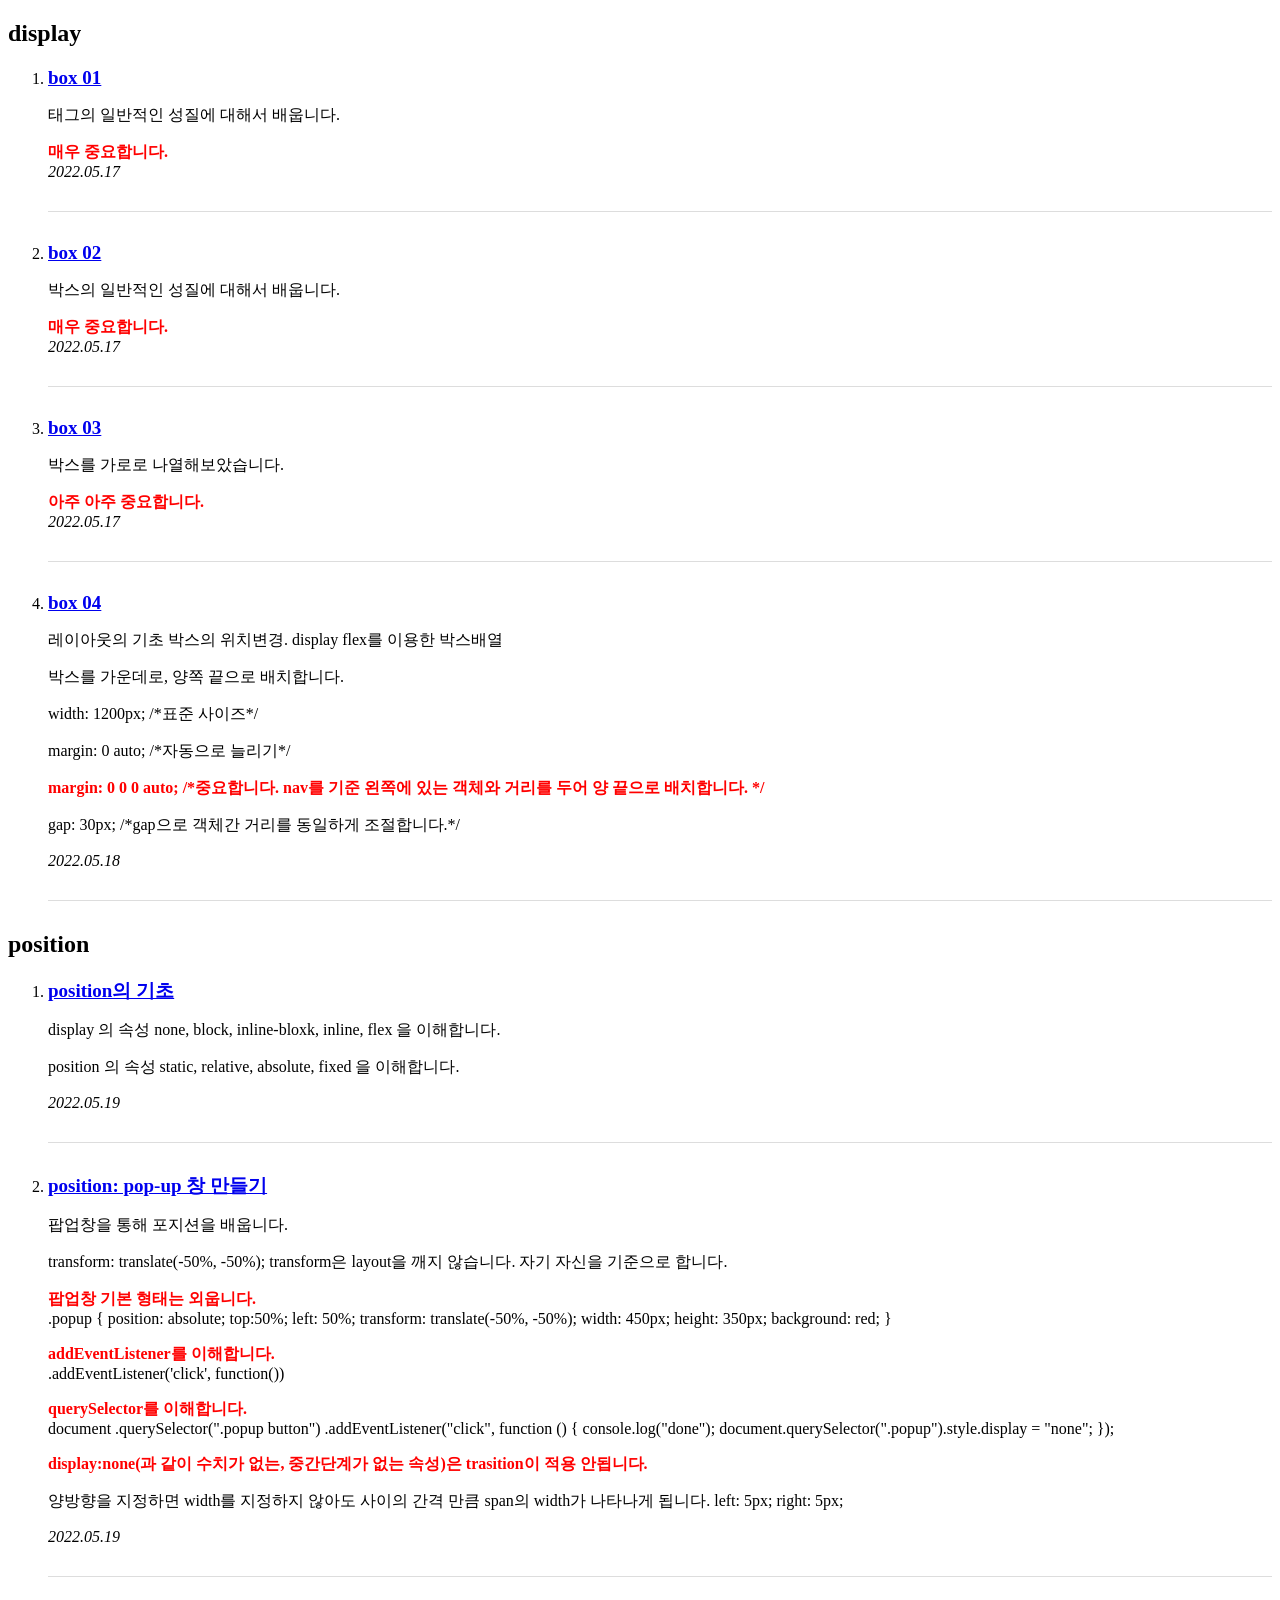
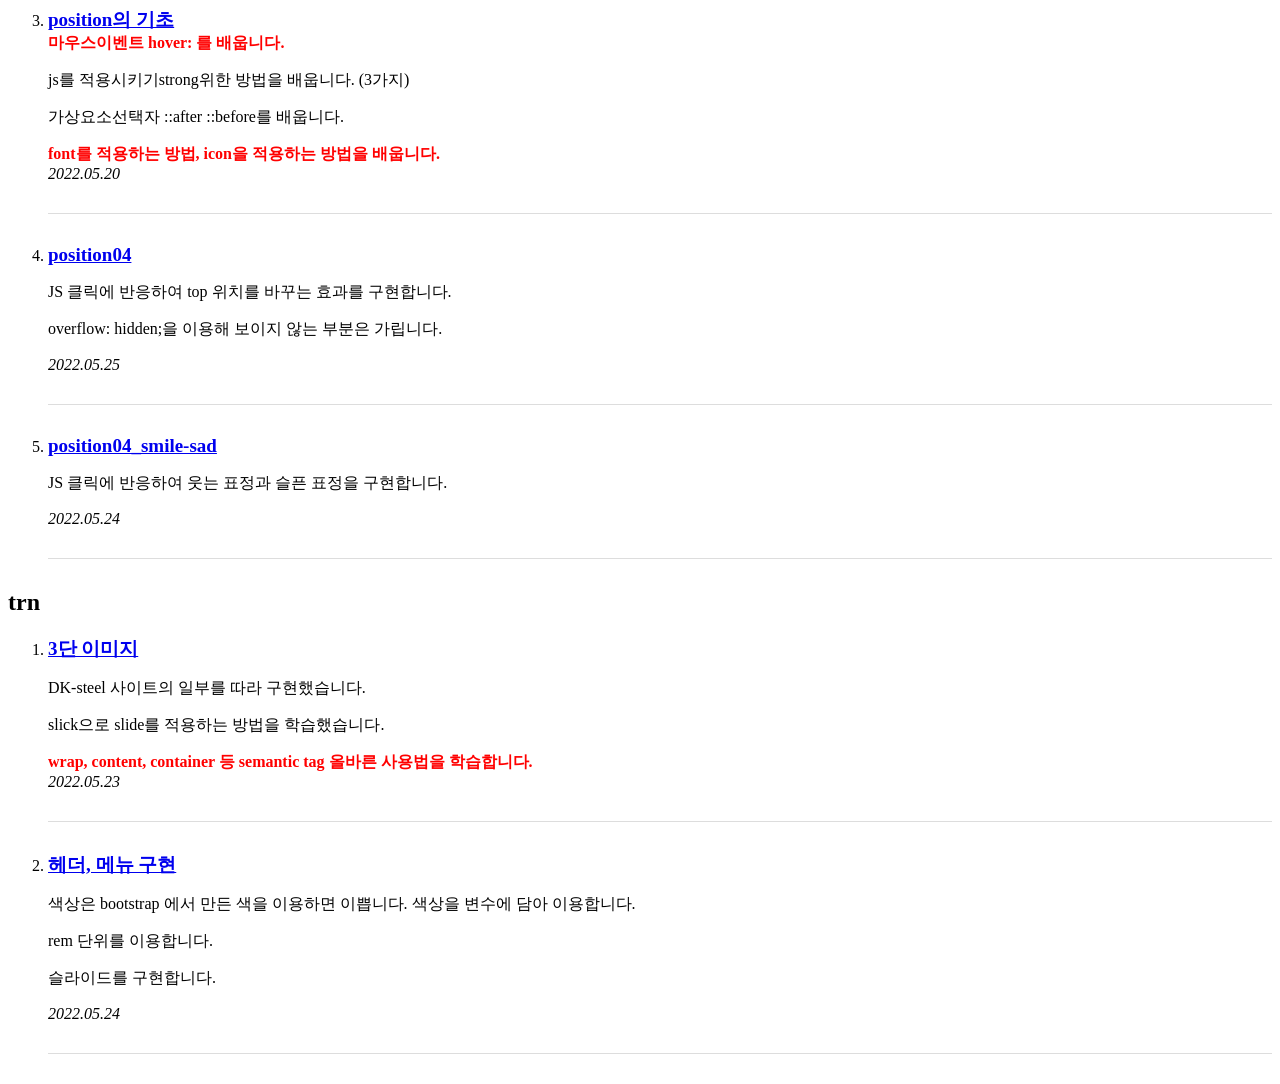
==== document/index.html @ 28224e8b "Add files via upload" ====
<!DOCTYPE html>
<html lang="en">
  <head>
    <meta charset="UTF-8" />
    <meta http-equiv="X-UA-Compatible" content="IE=edge" />
    <meta name="viewport" content="width=device-width, initial-scale=1.0" />
    <title>Document</title>
    <style>
      ol li {
        margin: 0 0 30px 0;
        border-bottom: 1px solid #ddd;
        padding: 0 0 30px 0
      }
      strong {
        display: block;
        color: #f00;
      }
      a {
        font-size: 19px;
        font-weight: 700;
      }
    </style>
  </head>
  <body>
    <h2>display</h2>
    <ol>
      <li>
        <!-- 
                2022.05.17 young
                경로
                ./ 나의 형제 레벨
                ../ 나의 부모 레벨 
            -->
        <a href="./doc/box01.html" target="_blank">box 01</a>
        <p>태그의 일반적인 성질에 대해서 배웁니다.</p>
        <strong>매우 중요합니다.</strong>
        <em>2022.05.17</em>

      </li>
      <li>
        <a href="./doc/box02.html" target="_blank">box 02</a>
        <p>박스의 일반적인 성질에 대해서 배웁니다.</p>
        <strong>매우 중요합니다.</strong>
        <em>2022.05.17</em>
      </li>
      <li>
        <a href="./doc/box03.html" target="_blank">box 03</a>
        <p>박스를 가로로 나열해보았습니다.</p>
        <strong>아주 아주 중요합니다.</strong>
        <em>2022.05.17</em>
      </li>
      <li>
        <!-- 
                2022.05.18 young
                box 레이아웃 header 만들기
            -->
        <a href="./doc/box04.html" target="_blank">box 04</a>
        <p>레이아웃의 기초 박스의 위치변경. display flex를 이용한 박스배열</p>
        <p>박스를 가운데로, 양쪽 끝으로 배치합니다.
          <p>width: 1200px; /*표준 사이즈*/</p>
          <p> margin: 0 auto; /*자동으로 늘리기*/</p>
          <strong>margin: 0 0 0 auto; /*중요합니다. nav를 기준 왼쪽에 있는 객체와 거리를 두어 양 끝으로 배치합니다. */</strong>
          <p>  gap: 30px; /*gap으로 객체간 거리를  동일하게 조절합니다.*/</p>

        </p>
        <em>2022.05.18</em>
      </li>
    </ol>
    <h2>position</h2>
    <ol>
      <li>
        <!-- 
          2022.05.19 young
          position: static, relative, absolute, fixed
        -->
        <a href="./doc/position01.html">position의 기초</a>
        <p>display 의 속성 none, block, inline-bloxk, inline, flex 을 이해합니다.</p>
        <p>position 의 속성 static, relative, absolute, fixed 을 이해합니다.</p>
        <em>2022.05.19</em>
      </li>

      <li>
        <!-- 
          2022.05.19 young
          팝업창을 통해 포지션을 배웁니다.
        -->
        <a href="./doc/position02.html">position: pop-up 창 만들기</a>
        <p>팝업창을 통해 포지션을 배웁니다.</p>
        <p>transform: translate(-50%, -50%); transform은 layout을 깨지 않습니다. 자기 자신을 기준으로 합니다.</p>
      <p><strong>팝업창 기본 형태는 외웁니다.</strong>
        .popup {
            position: absolute;
            top:50%;
            left: 50%;
            transform: translate(-50%, -50%);
            width: 450px;
            height: 350px;
            background: red;
        }</p>
      <strong>addEventListener를 이해합니다.</strong>
        .addEventListener('click', function()) </p>
      <p> <strong>querySelector를 이해합니다.</strong> 
            document
        .querySelector(".popup button")
        .addEventListener("click", function () {
          console.log("done");
          document.querySelector(".popup").style.display = "none";
        }); </p>
        <strong>display:none(과 같이 수치가 없는, 중간단계가 없는 속성)은 trasition이 적용 안됩니다.</strong>
        <p>양방향을 지정하면  width를 지정하지 않아도 사이의 간격 만큼 span의 width가 나타나게 됩니다.
          left: 5px;
          right: 5px;
        </p>
        <em>2022.05.19</em>
      </li>

      <li>
        <!-- 
          2022.05.20 young
          js hover
        -->
        <a href="./doc/position03.html">position의 기초</a>
        <strong>마우스이벤트 hover: 를 배웁니다.</strong>
        <p>js를 적용시키기strong위한 방법을 배웁니다. (3가지)</p>
        <p>가상요소선택자 ::after ::before를 배웁니다.</p>
        <strong>font를 적용하는 방법, icon을 적용하는 방법을 배웁니다.</strong>
        <em>2022.05.20</em>
      </li>
      <li>
        <!--       
                2022.05.25 young
                
              -->
              <a href="./doc/position04.html">position04</a>
              <p> JS 클릭에 반응하여 top 위치를 바꾸는 효과를 구현합니다. </p>
              <p> overflow: hidden;을 이용해 보이지 않는 부분은 가립니다.</p>
              <em>2022.05.25</em>
            </li>
      <li>
        <!--       
                2022.05.25 young
                
              -->
              <a href="./doc/position04_test.html">position04_smile-sad </a>
              <p> JS 클릭에 반응하여 웃는 표정과 슬픈 표정을 구현합니다. </p>
              <em>2022.05.24</em>
            </li>
    </ol>
    <h2>trn</h2>
    <ol>
    <li>
      <!-- 
        2022.05.23 young
        slide를 적용하는 방법까지만 익히고 실제로 적용해보는 시간은 이후에 있을 것입니다.
      -->
      <a href="../trn01/index.html"> 3단 이미지 </a>
      <p> DK-steel 사이트의 일부를 따라 구현했습니다. </p>
      <p> slick으로 slide를 적용하는 방법을 학습했습니다. </p>
      <strong> wrap, content, container 등 semantic tag 올바른 사용법을 학습합니다.</strong>
      <em>2022.05.23</em>
    </li>
    <li>
<!--       
        2022.05.24 young
        
      -->
      <a href="../trn01/index.html"> 헤더, 메뉴 구현 </a>
      <p> 색상은 bootstrap 에서 만든 색을 이용하면 이쁩니다. 색상을 변수에 담아 이용합니다. </p>
      <p> rem 단위를 이용합니다.</p>
      <p> 슬라이드를 구현합니다.</p>
      <em>2022.05.24</em>
    </li>
  </ol>
  </body>
</html>
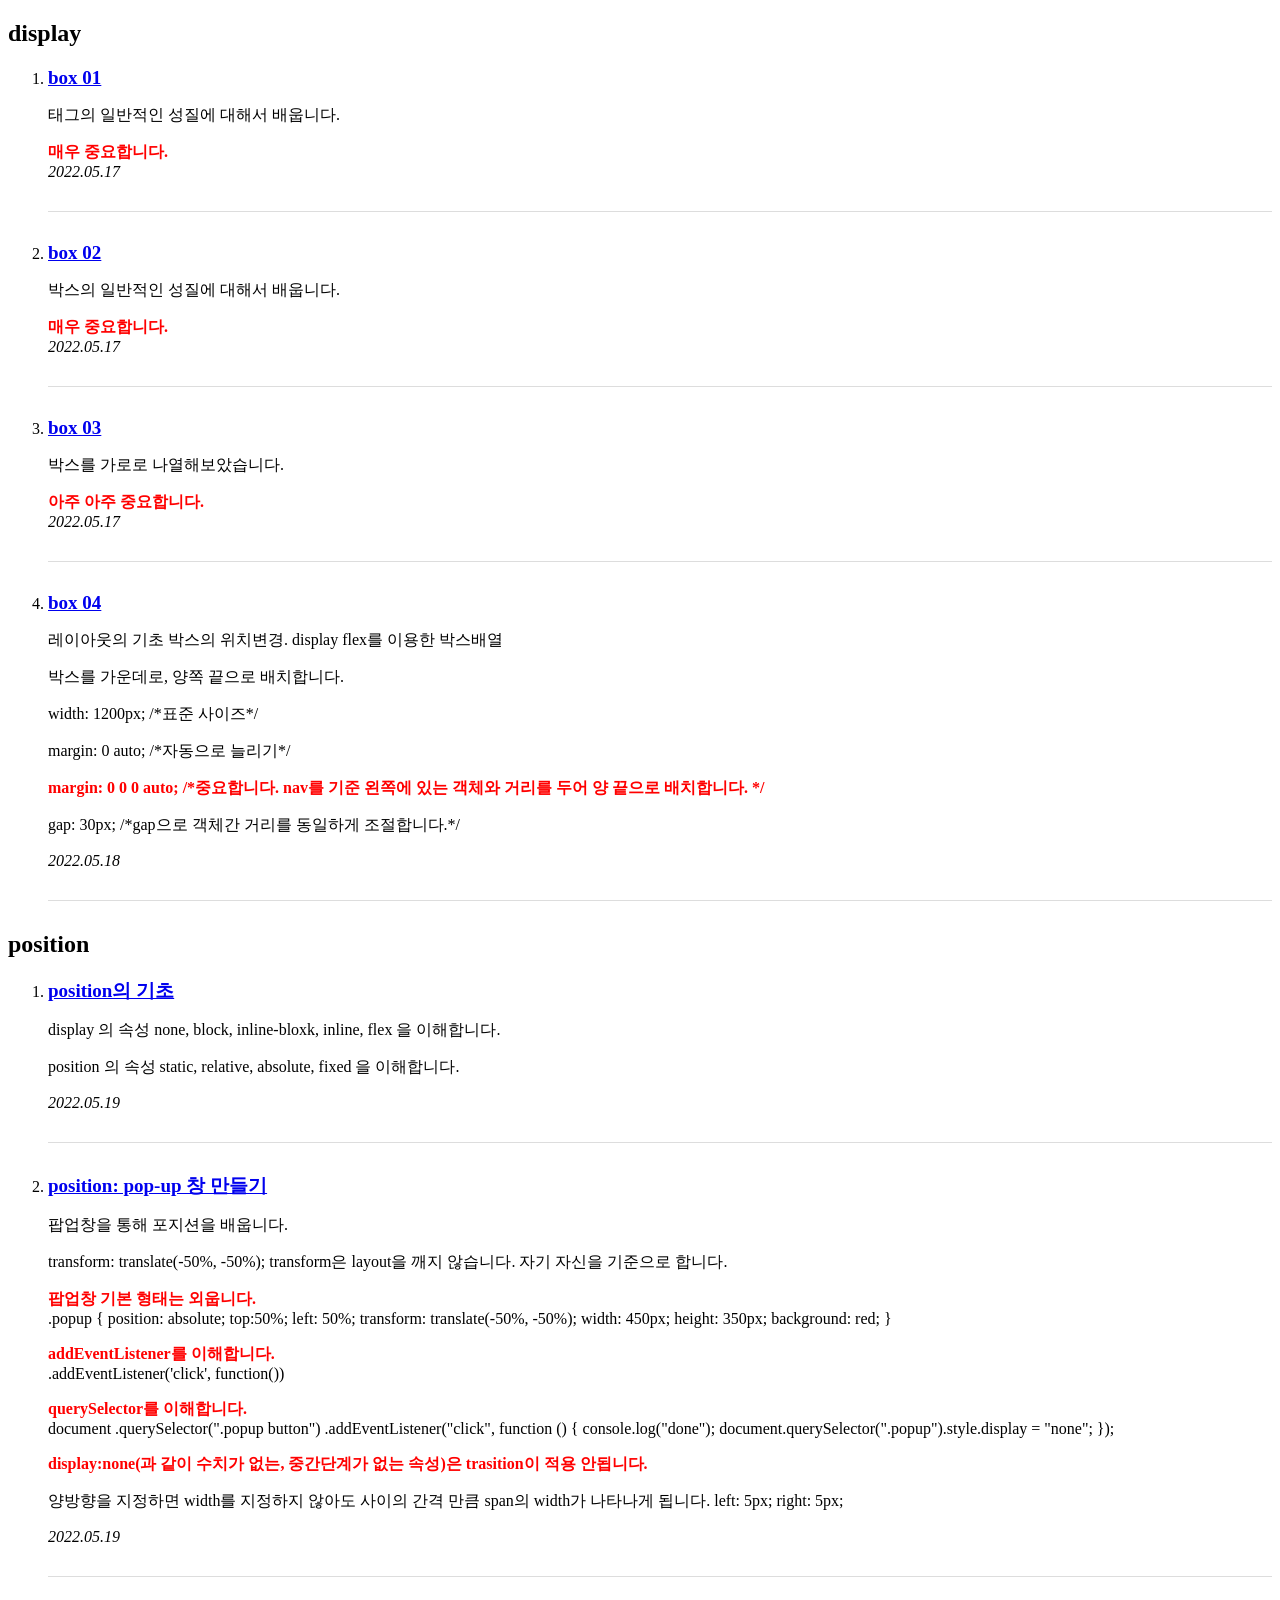
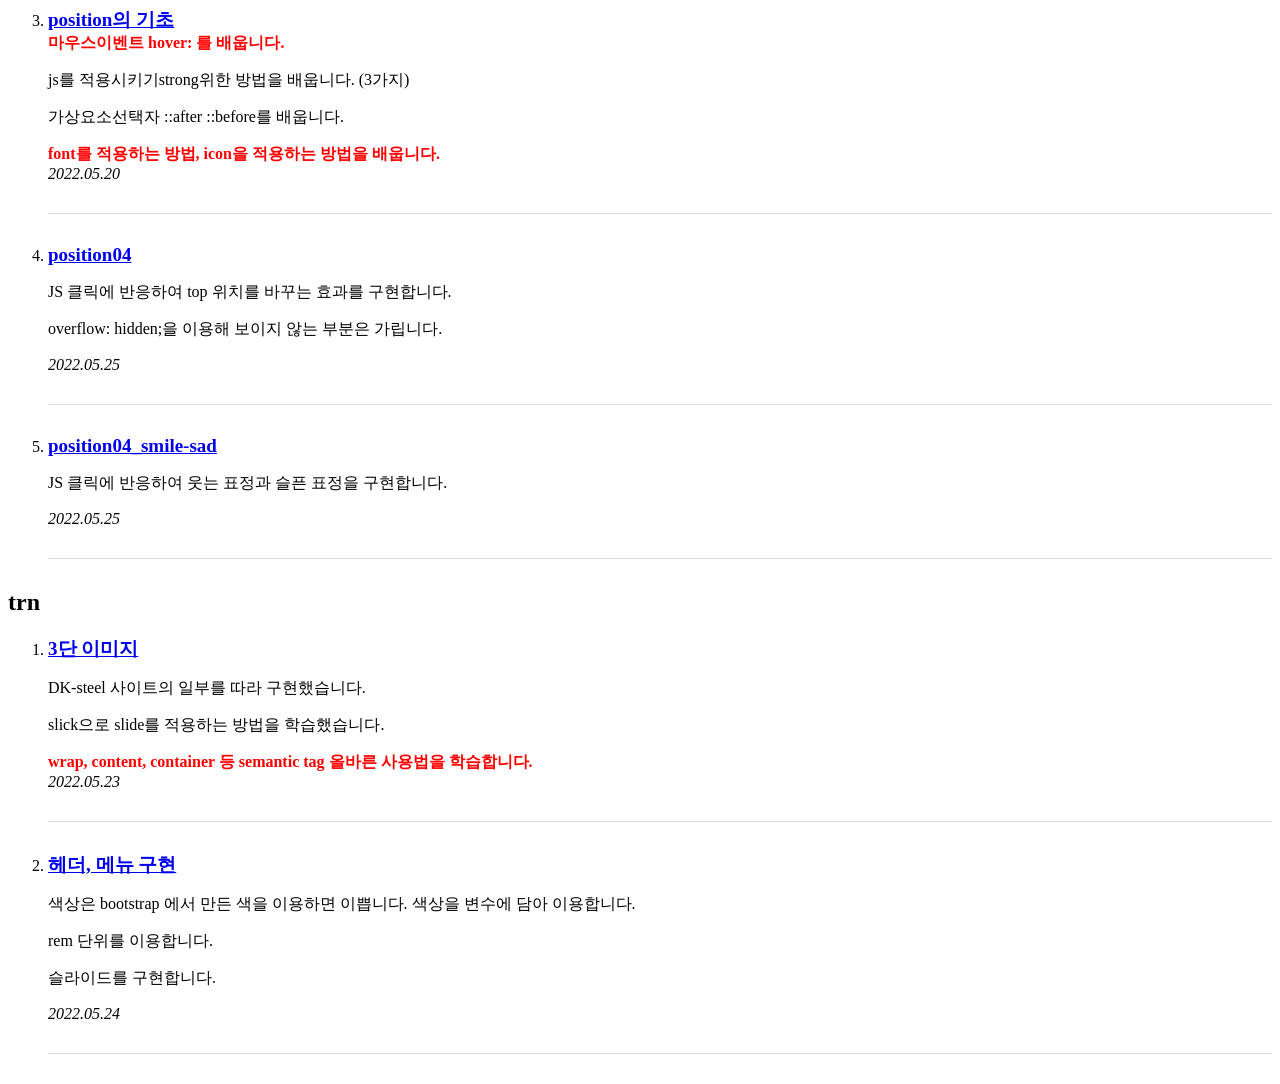
==== commit 016ef889: "Add files via upload" ====
--- a/document/index.html
+++ b/document/index.html
@@ -143,7 +143,7 @@
               -->
               <a href="./doc/position04_test.html">position04_smile-sad </a>
               <p> JS 클릭에 반응하여 웃는 표정과 슬픈 표정을 구현합니다. </p>
-              <em>2022.05.24</em>
+              <em>2022.05.25</em>
             </li>
     </ol>
     <h2>trn</h2>
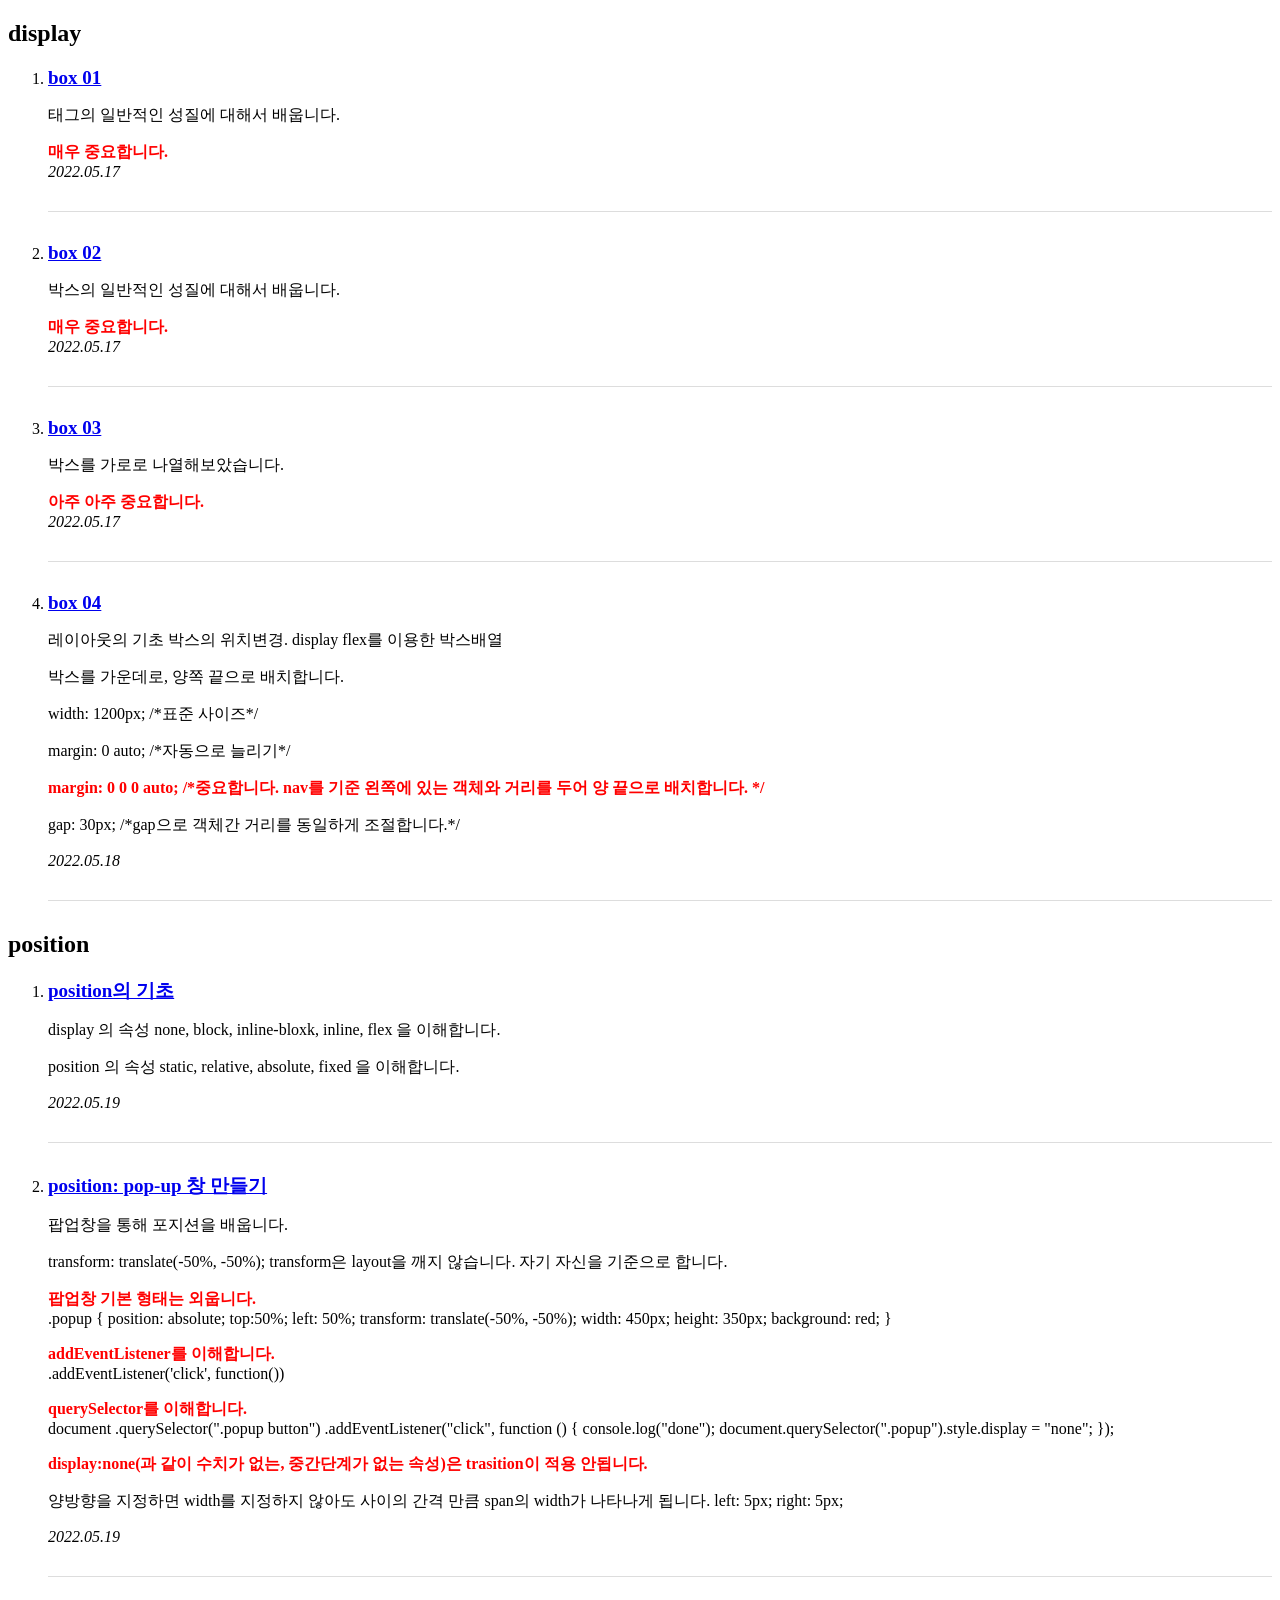
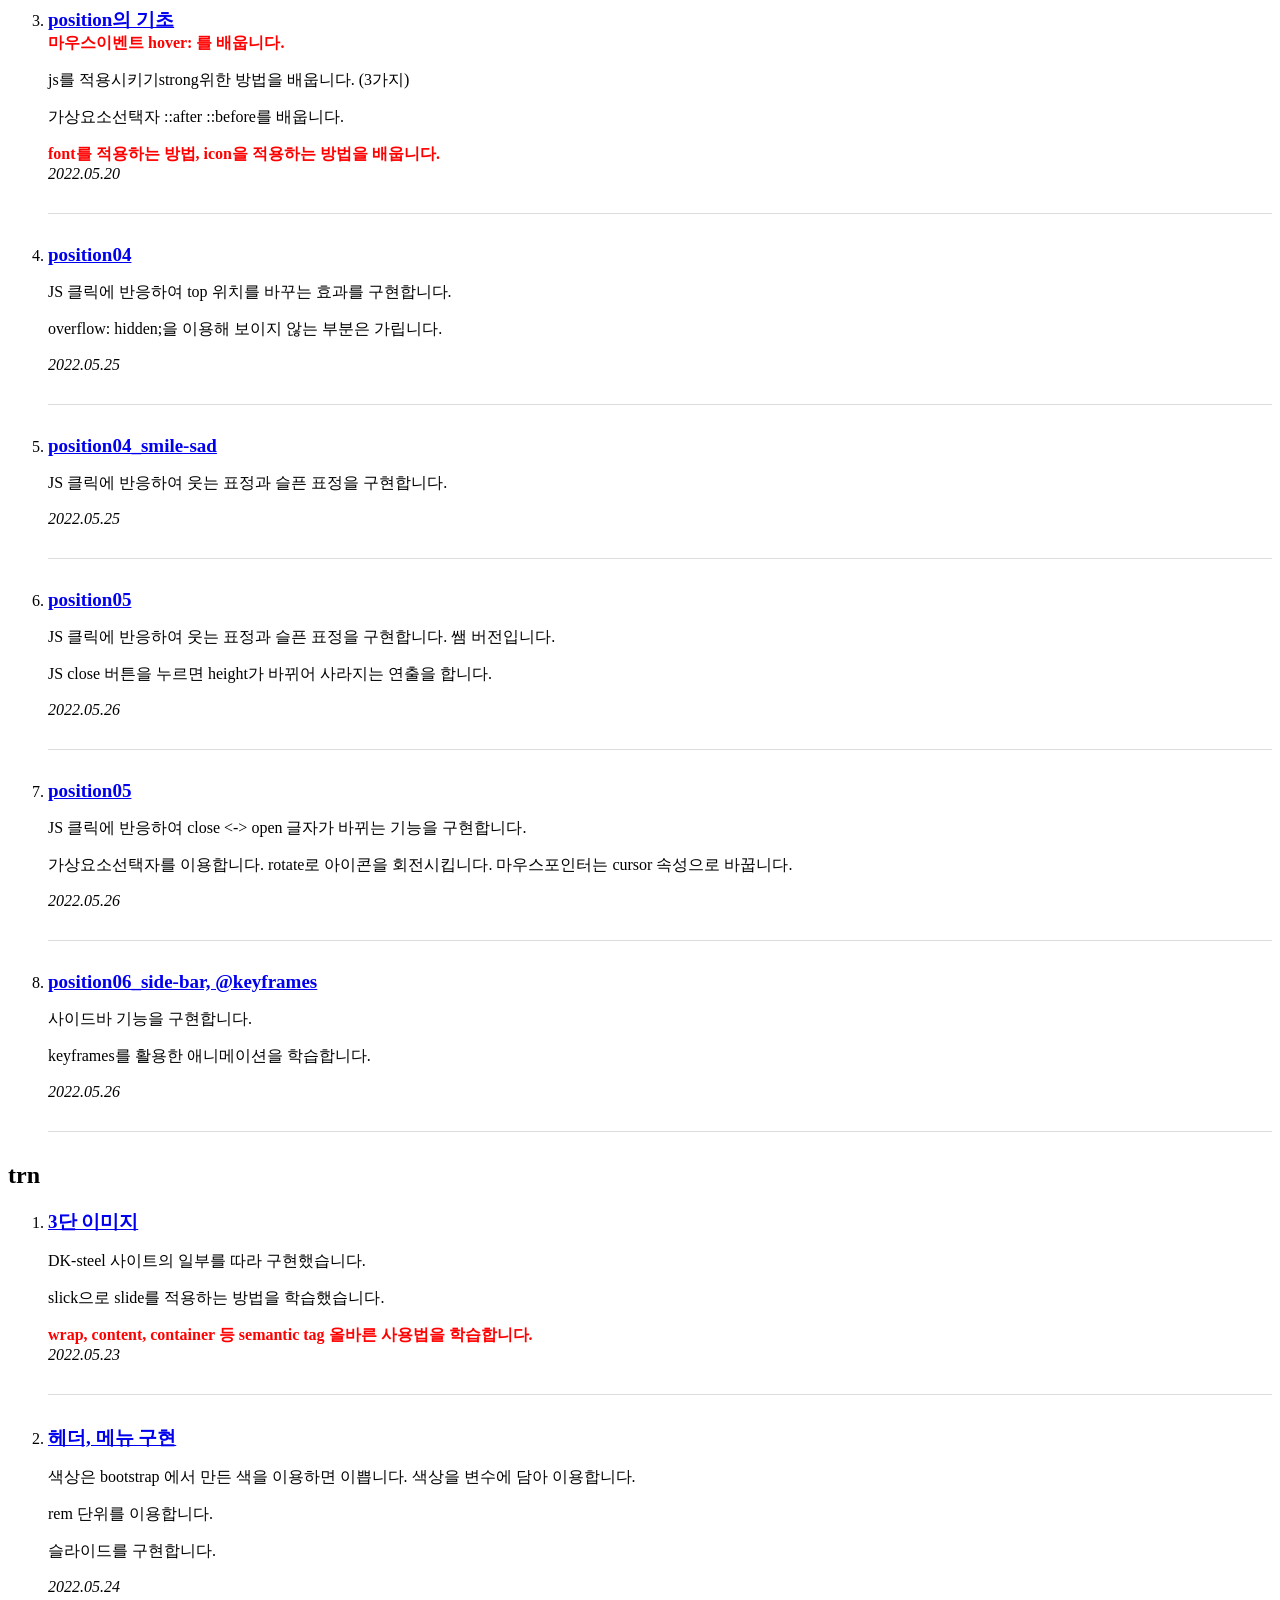
==== commit 4a5c4550: "Add files via upload" ====
--- a/document/index.html
+++ b/document/index.html
@@ -144,7 +144,37 @@
               <a href="./doc/position04_test.html">position04_smile-sad </a>
               <p> JS 클릭에 반응하여 웃는 표정과 슬픈 표정을 구현합니다. </p>
               <em>2022.05.25</em>
-            </li>
+      </li>
+      <li>
+        <!--       
+                2022.05.26 young
+                close 기능 구현
+              -->
+              <a href="./doc/position05.html">position05</a>
+              <p> JS 클릭에 반응하여 웃는 표정과 슬픈 표정을 구현합니다. 쌤 버전입니다.</p>
+              <p> JS close 버튼을 누르면 height가 바뀌어 사라지는 연출을 합니다.</p>
+              <em>2022.05.26</em>
+      </li>
+      <li>
+        <!--       
+                2022.05.26 young
+                close <-> open 글자가 바뀌는 기능 구현
+              -->
+              <a href="./doc/position06.html">position05</a>
+              <p> JS 클릭에 반응하여  close <-> open 글자가 바뀌는 기능을 구현합니다. </p>
+              <p>가상요소선택자를 이용합니다. rotate로 아이콘을 회전시킵니다. 마우스포인터는 cursor 속성으로 바꿉니다.</p>
+              <em>2022.05.26</em>
+      </li>
+      <li>
+        <!--       
+                2022.05.26 young
+                위의 close 기능 구현 사이드바 버전과 keyframes
+              -->
+              <a href="./doc/position06_side-bar.html">position06_side-bar, @keyframes </a>
+              <p> 사이드바 기능을 구현합니다. </p>
+              <p> keyframes를 활용한 애니메이션을 학습합니다.</p>
+              <em>2022.05.26</em>
+      </li>
     </ol>
     <h2>trn</h2>
     <ol>
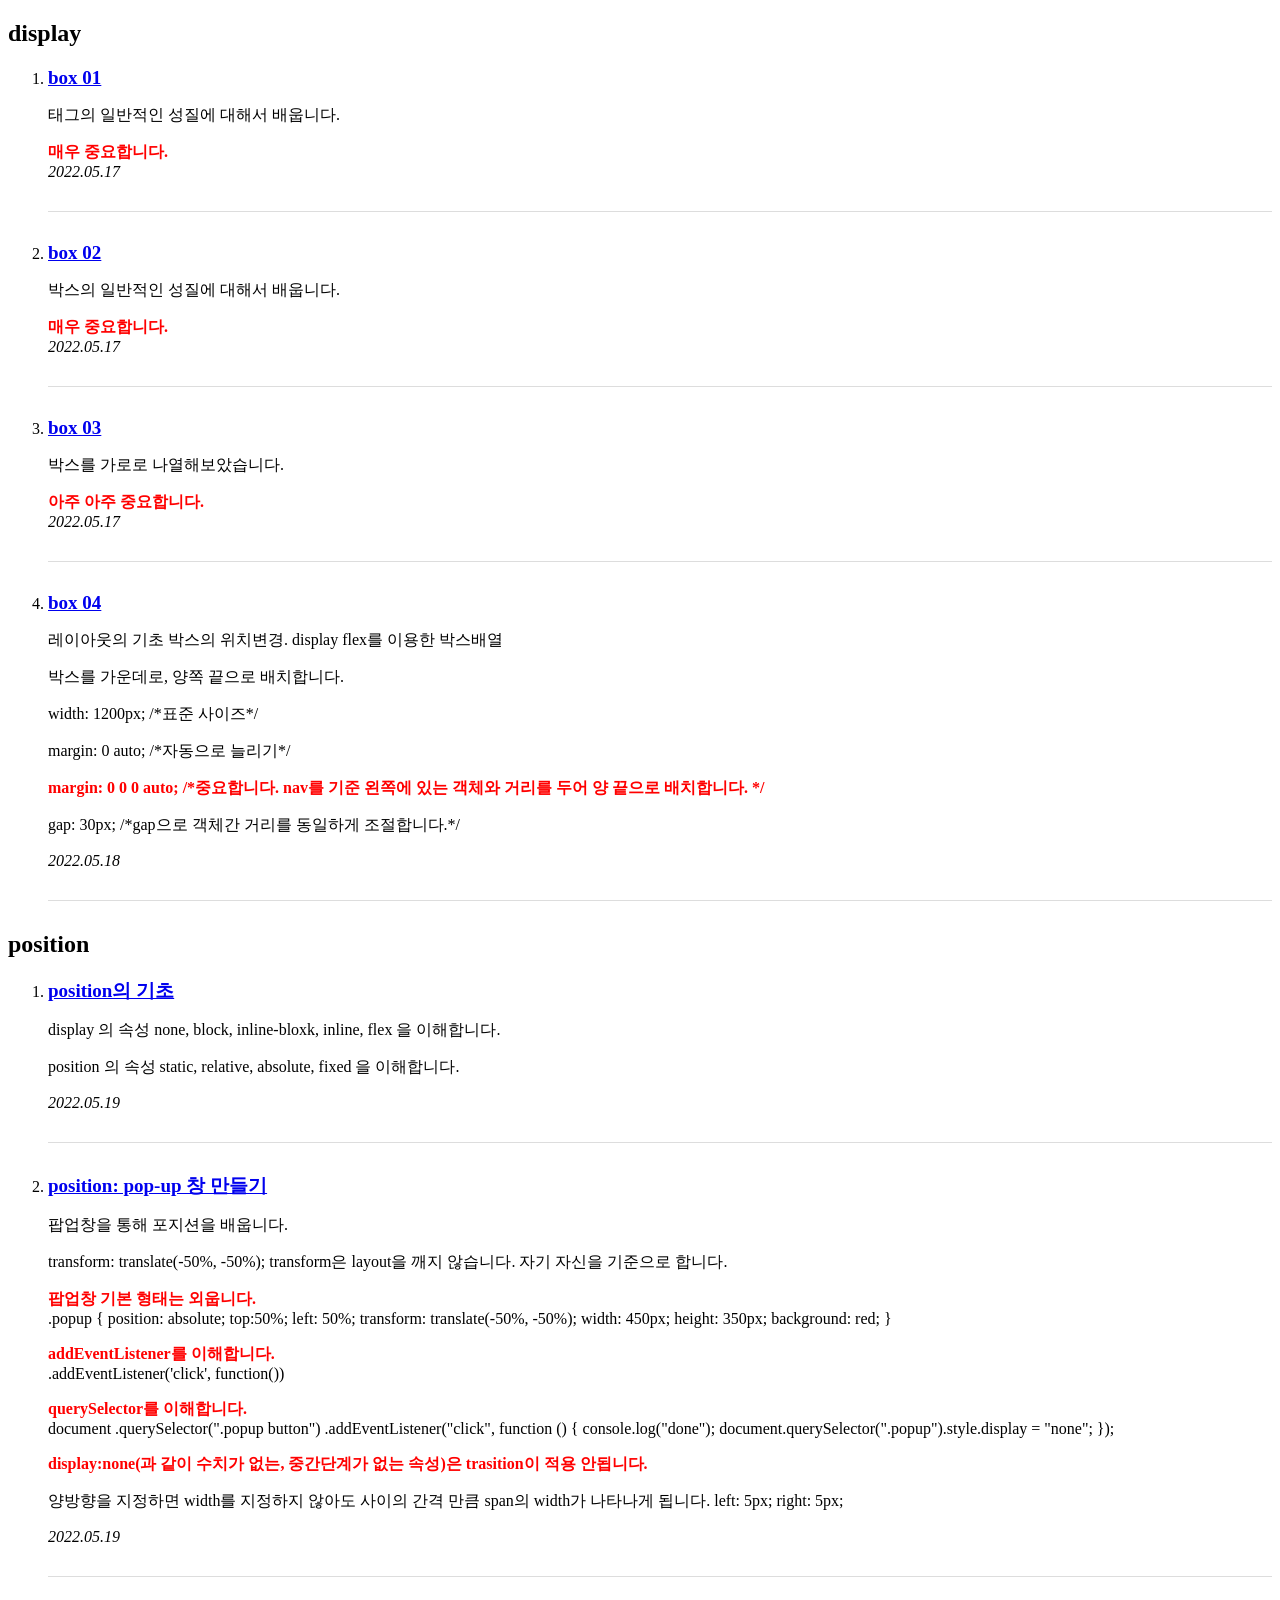
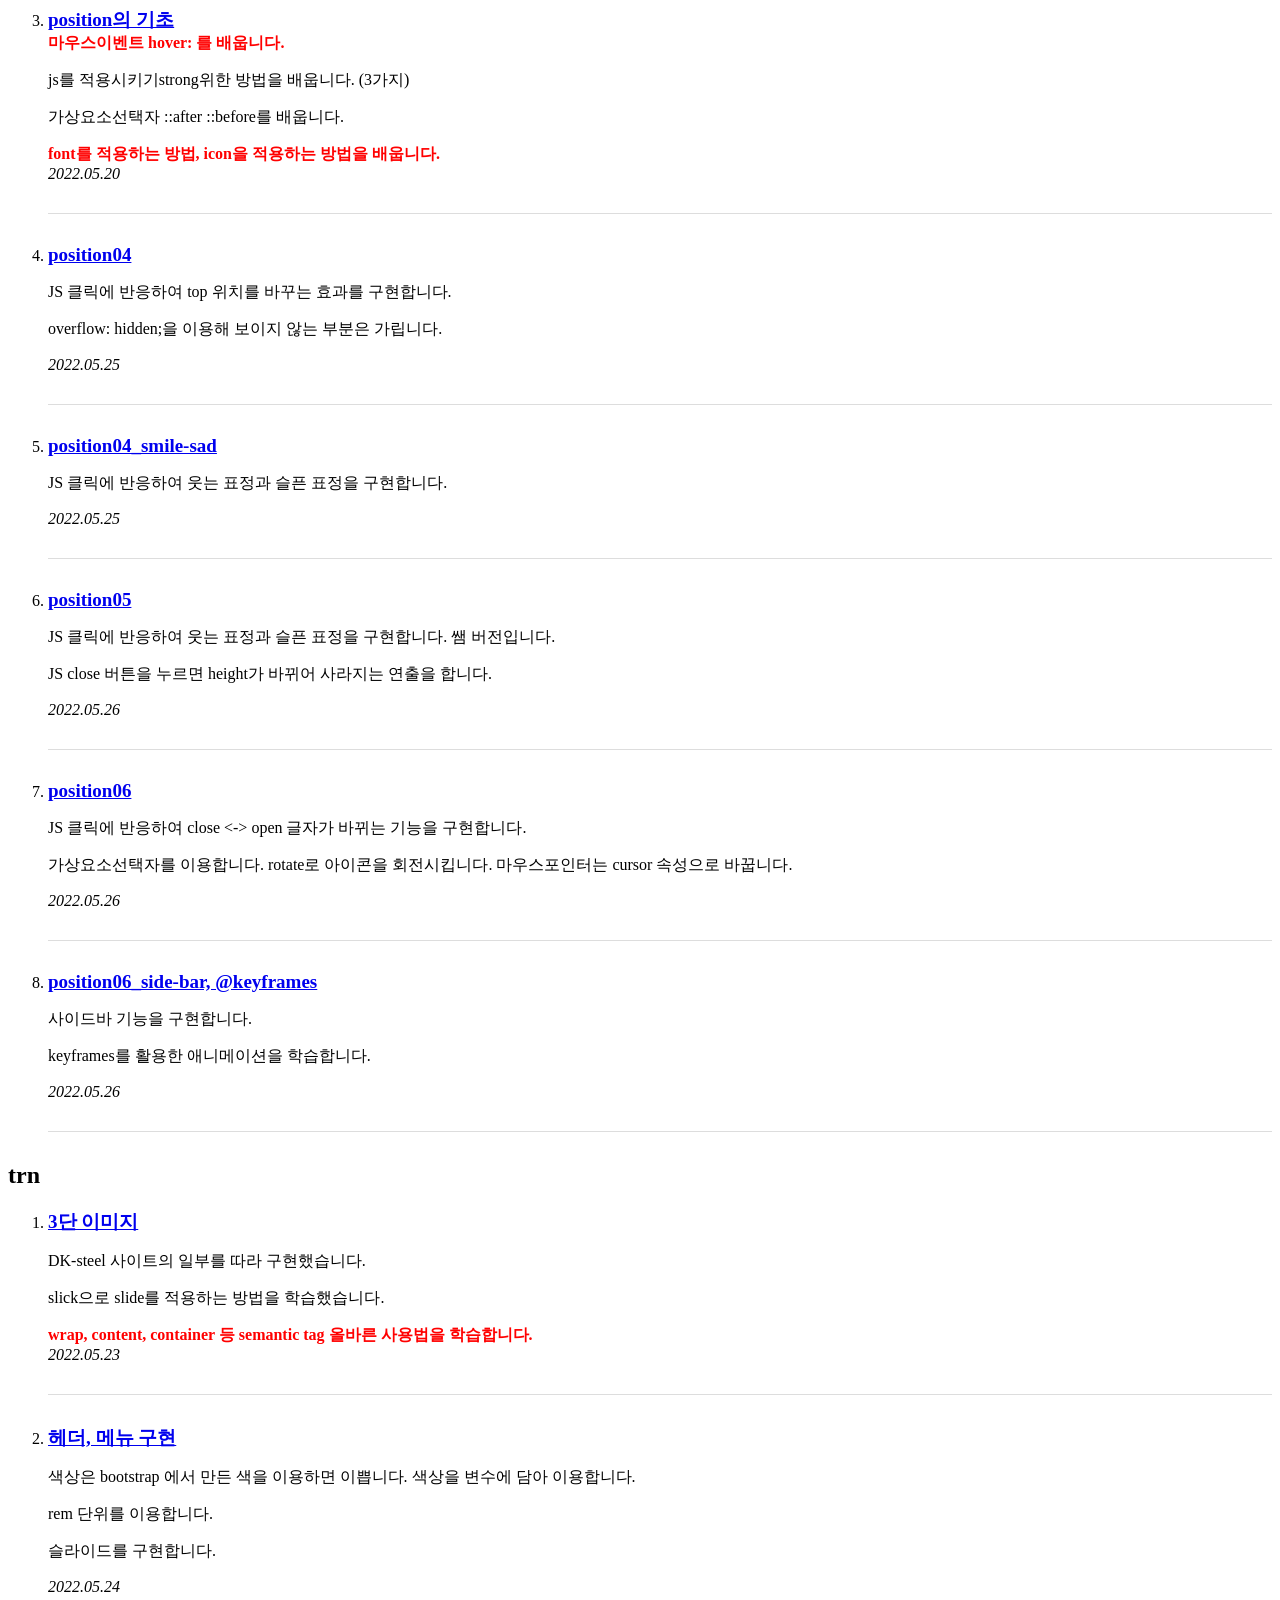
==== commit 3e73709e: "Add files via upload" ====
--- a/document/index.html
+++ b/document/index.html
@@ -160,7 +160,7 @@
                 2022.05.26 young
                 close <-> open 글자가 바뀌는 기능 구현
               -->
-              <a href="./doc/position06.html">position05</a>
+              <a href="./doc/position06.html">position06</a>
               <p> JS 클릭에 반응하여  close <-> open 글자가 바뀌는 기능을 구현합니다. </p>
               <p>가상요소선택자를 이용합니다. rotate로 아이콘을 회전시킵니다. 마우스포인터는 cursor 속성으로 바꿉니다.</p>
               <em>2022.05.26</em>
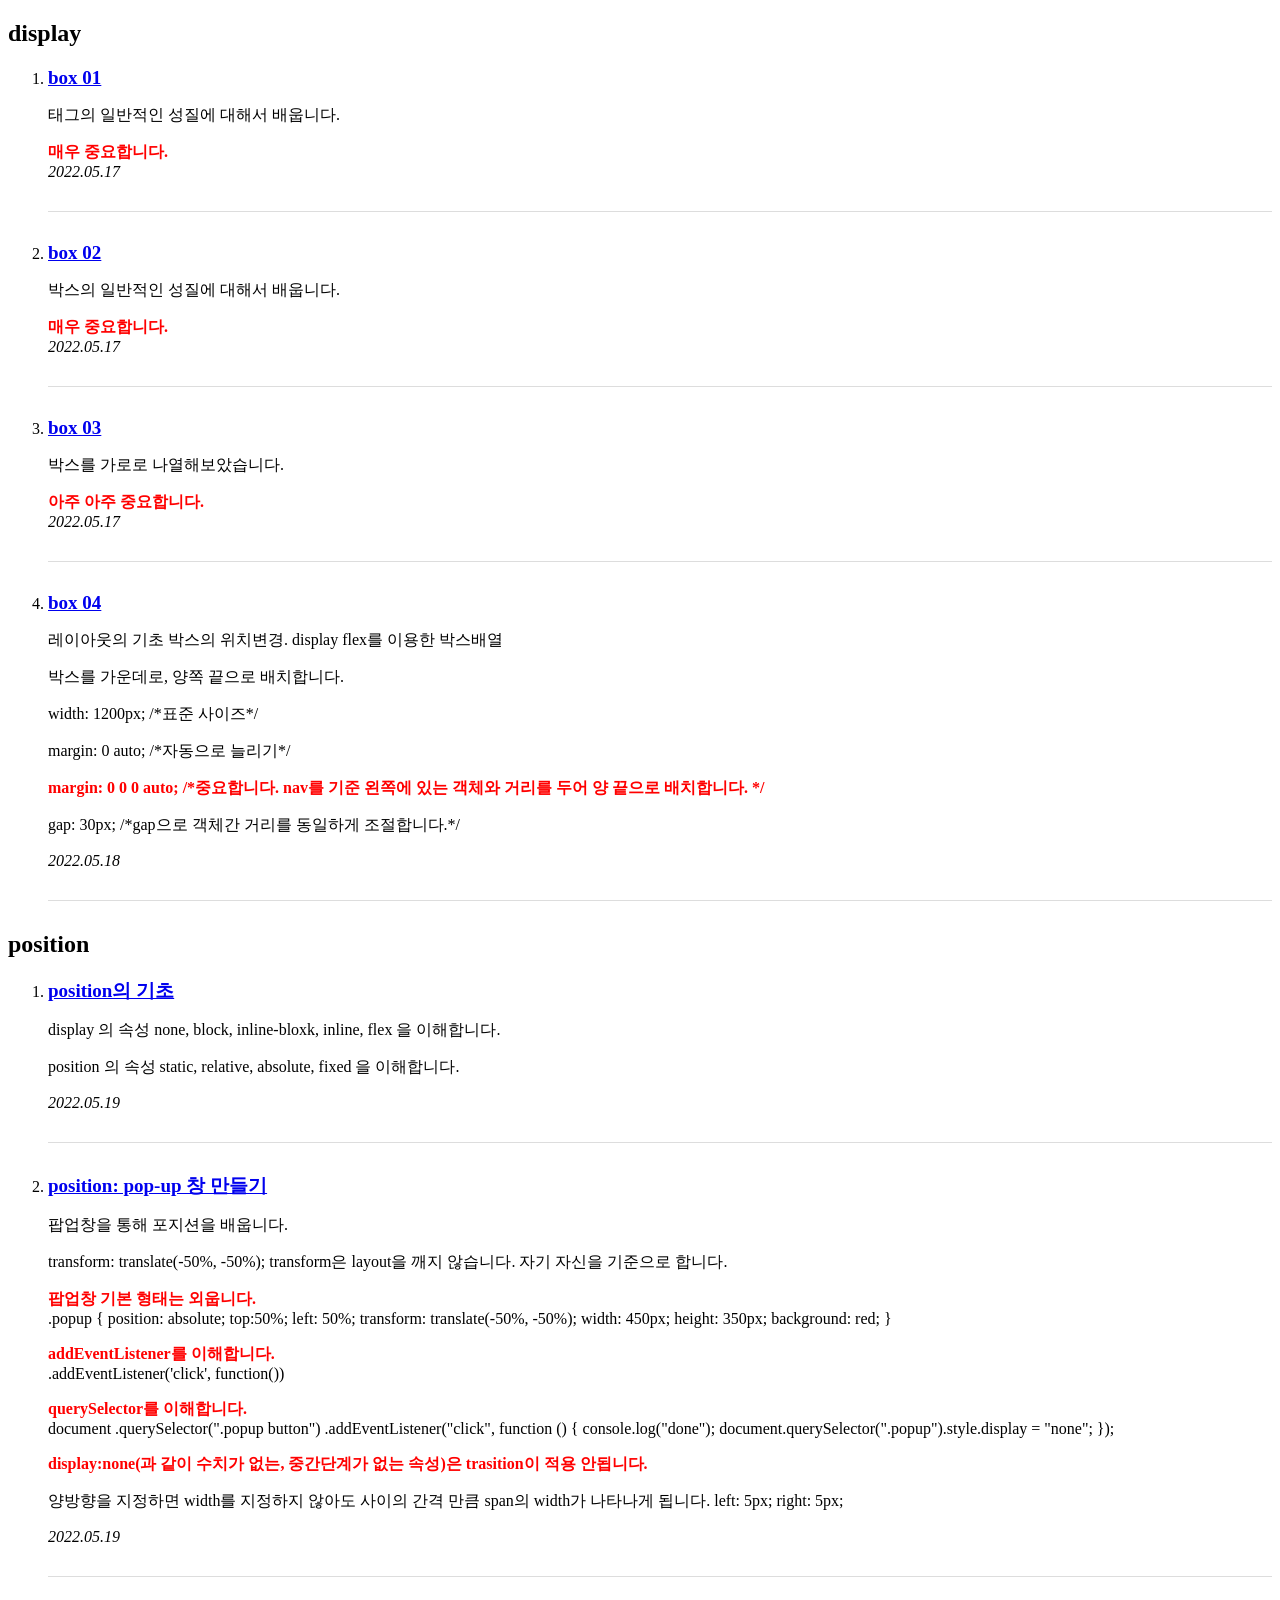
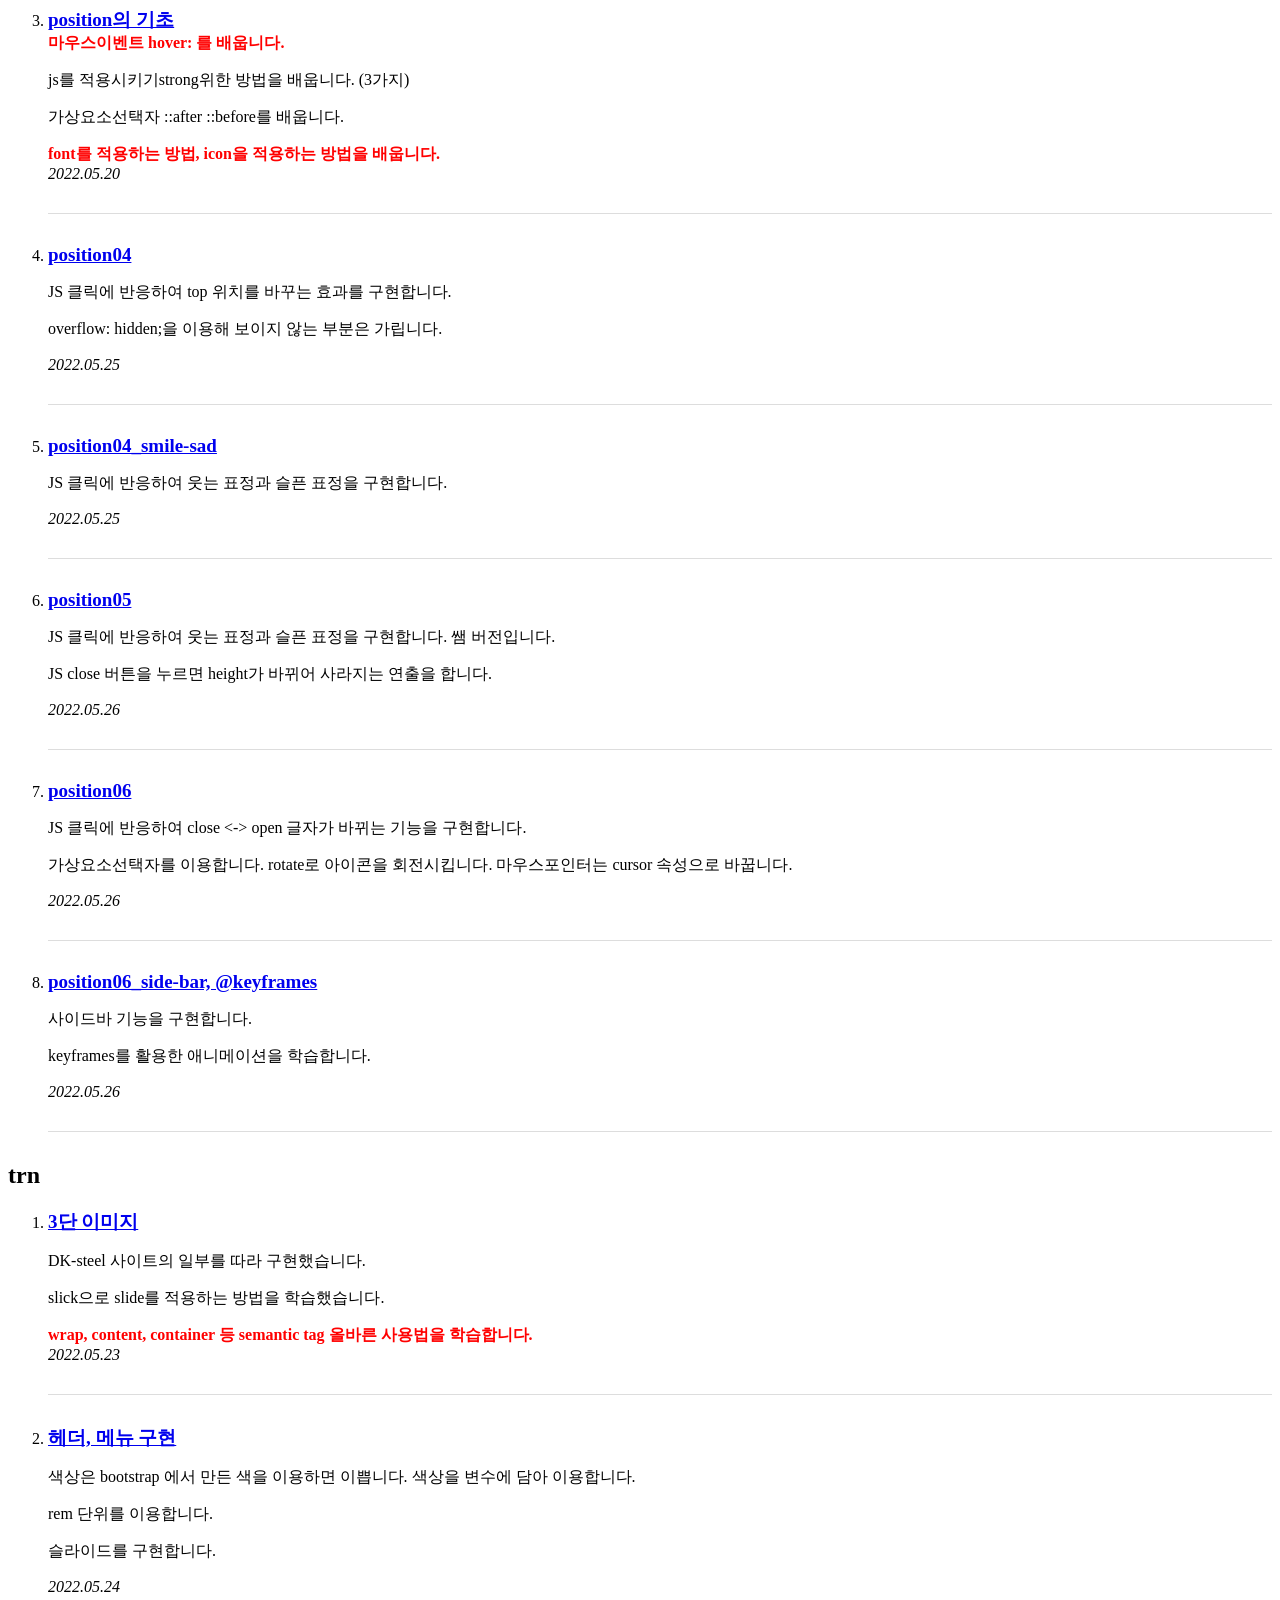
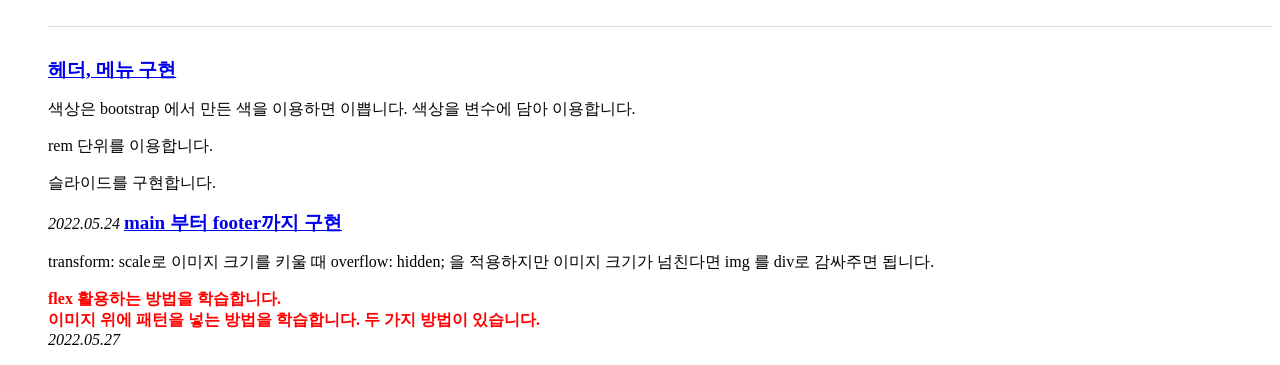
==== commit 3d975ccd: "Add files via upload" ====
--- a/document/index.html
+++ b/document/index.html
@@ -200,6 +200,27 @@
       <p> 슬라이드를 구현합니다.</p>
       <em>2022.05.24</em>
     </li>
+    <!--       
+        2022.05.24 young
+        
+      -->
+      <a href="../trn01/index.html"> 헤더, 메뉴 구현 </a>
+      <p> 색상은 bootstrap 에서 만든 색을 이용하면 이쁩니다. 색상을 변수에 담아 이용합니다. </p>
+      <p> rem 단위를 이용합니다.</p>
+      <p> 슬라이드를 구현합니다.</p>
+      <em>2022.05.24</em>
+    </li>
+  </li>
+  <!--       
+      2022.05.27 young
+      
+    -->
+    <a href="../trn01/index.html"> main 부터 footer까지 구현 </a>
+    <p> transform: scale로 이미지 크기를 키울 때 overflow: hidden; 을 적용하지만 이미지 크기가 넘친다면 img 를 div로 감싸주면 됩니다.  </p>
+    <strong> flex 활용하는 방법을 학습합니다. </strong>
+    <strong> 이미지 위에 패턴을 넣는 방법을 학습합니다. 두 가지 방법이 있습니다.</strong>
+    <em>2022.05.27</em>
+  </li>
   </ol>
   </body>
 </html>
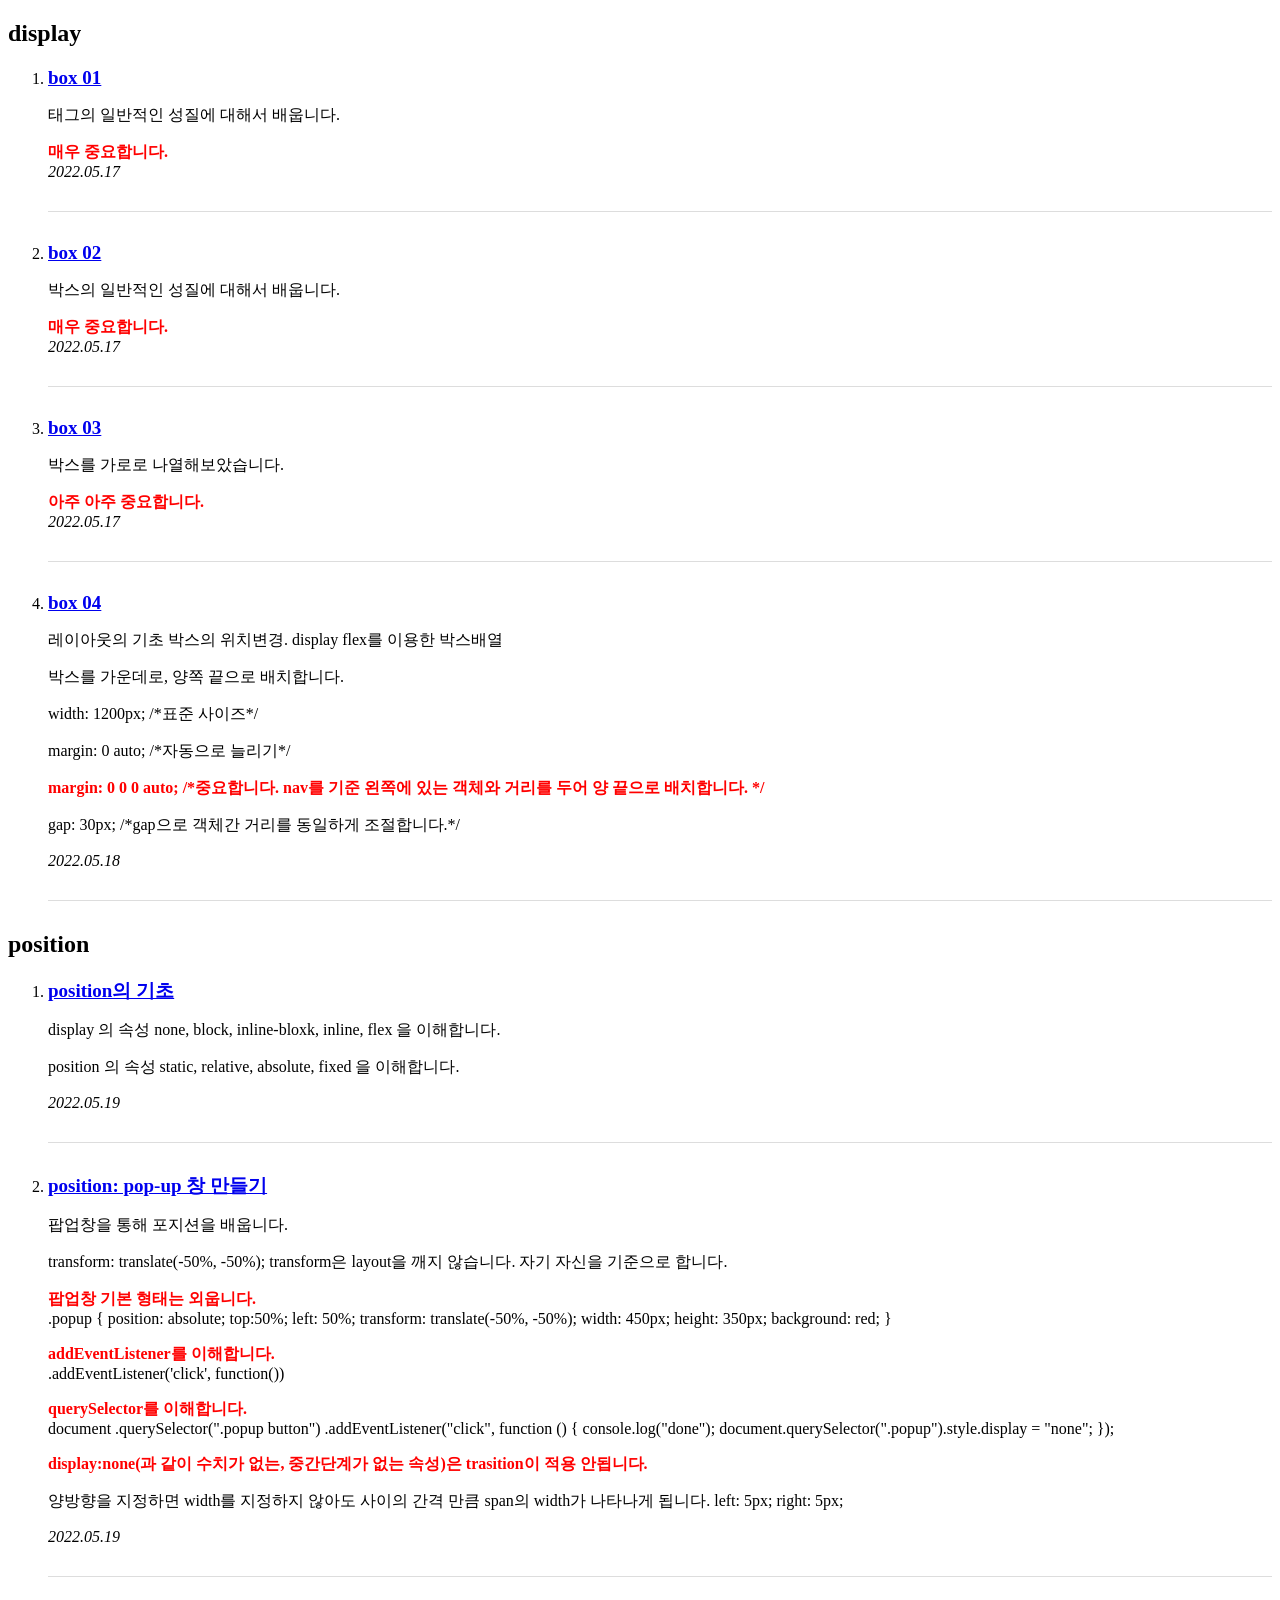
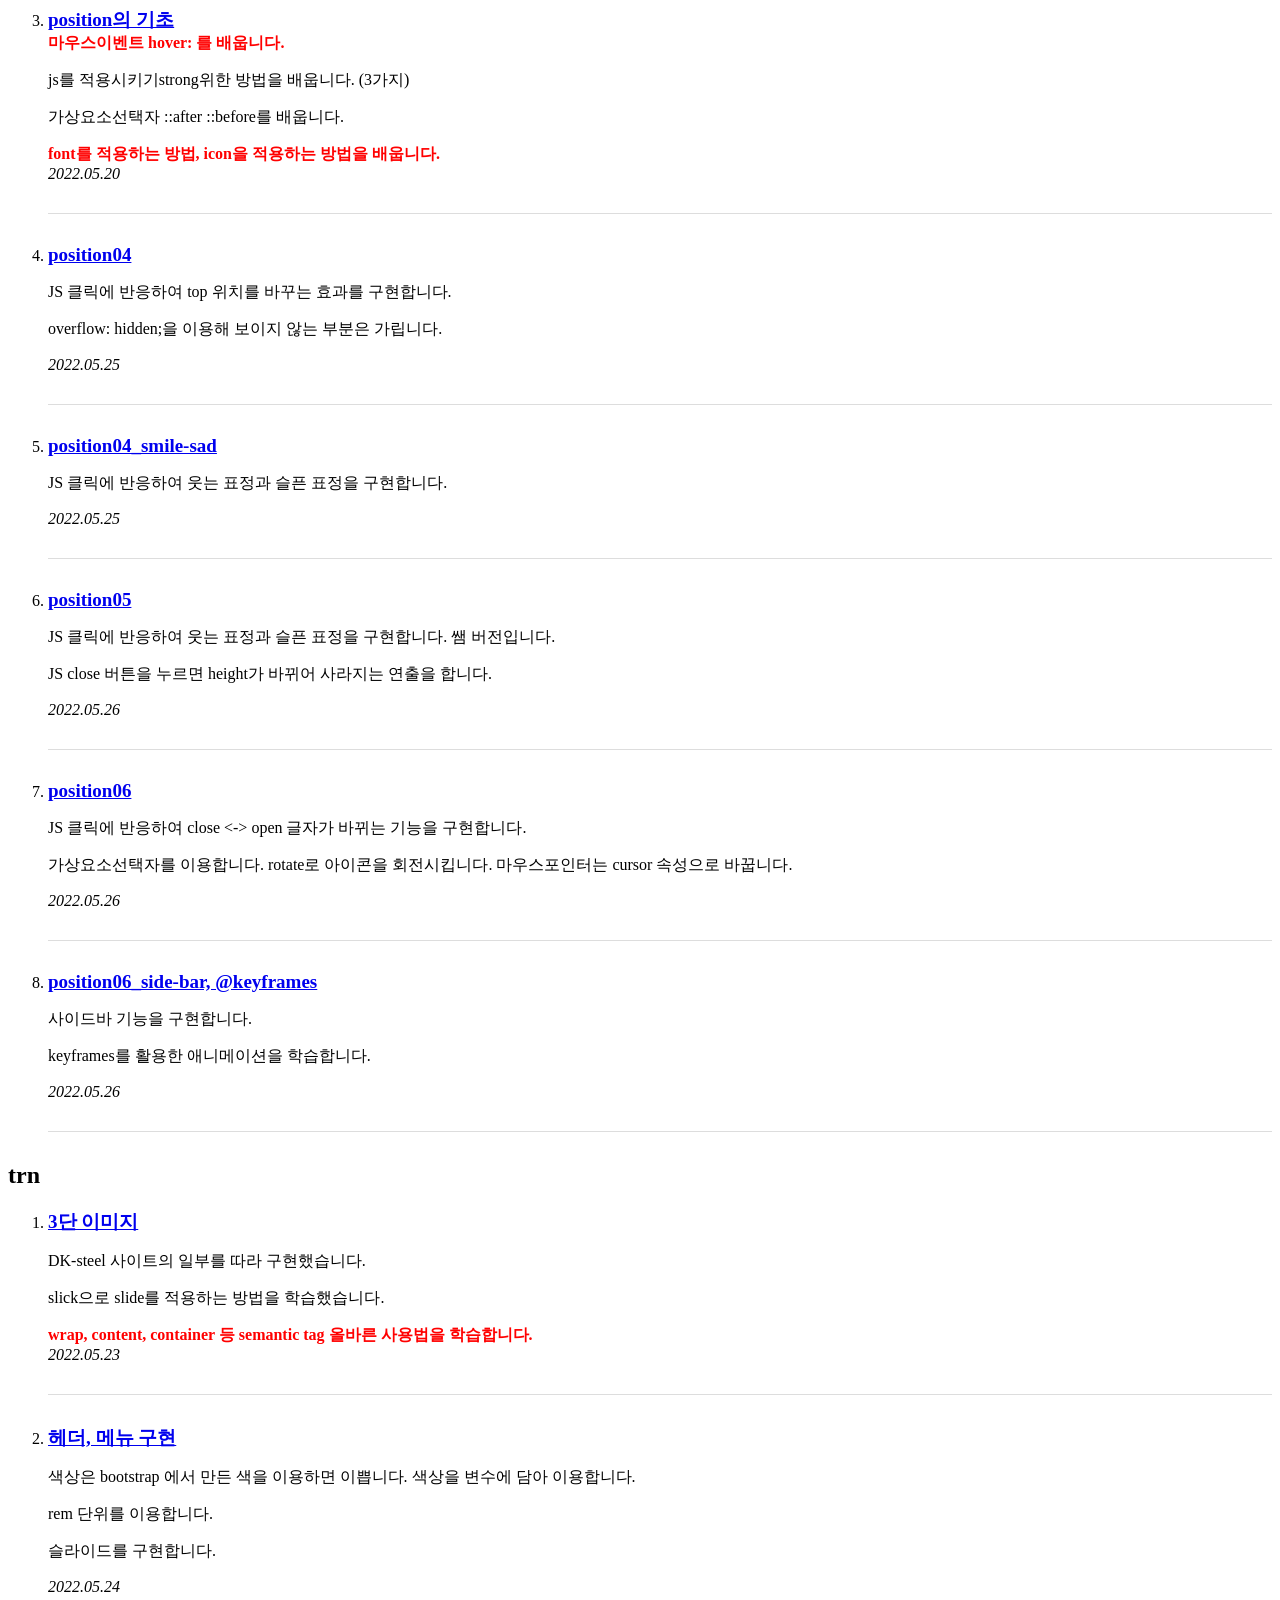
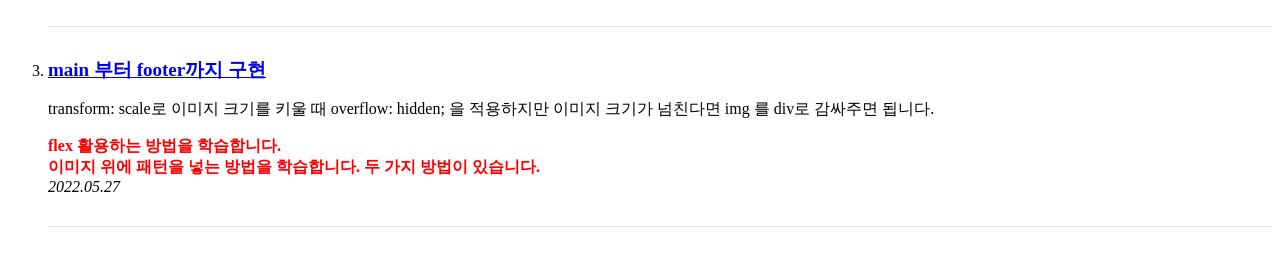
==== commit fb196b73: "Add files via upload" ====
--- a/document/index.html
+++ b/document/index.html
@@ -200,27 +200,17 @@
       <p> 슬라이드를 구현합니다.</p>
       <em>2022.05.24</em>
     </li>
+    <li>
     <!--       
-        2022.05.24 young
+        2022.05.27 young
         
       -->
-      <a href="../trn01/index.html"> 헤더, 메뉴 구현 </a>
-      <p> 색상은 bootstrap 에서 만든 색을 이용하면 이쁩니다. 색상을 변수에 담아 이용합니다. </p>
-      <p> rem 단위를 이용합니다.</p>
-      <p> 슬라이드를 구현합니다.</p>
-      <em>2022.05.24</em>
+      <a href="../trn01/index.html"> main 부터 footer까지 구현 </a>
+      <p> transform: scale로 이미지 크기를 키울 때 overflow: hidden; 을 적용하지만 이미지 크기가 넘친다면 img 를 div로 감싸주면 됩니다.  </p>
+      <strong> flex 활용하는 방법을 학습합니다.</strong>
+      <strong> 이미지 위에 패턴을 넣는 방법을 학습합니다. 두 가지 방법이 있습니다.</strong>
+      <em>2022.05.27</em>
     </li>
-  </li>
-  <!--       
-      2022.05.27 young
-      
-    -->
-    <a href="../trn01/index.html"> main 부터 footer까지 구현 </a>
-    <p> transform: scale로 이미지 크기를 키울 때 overflow: hidden; 을 적용하지만 이미지 크기가 넘친다면 img 를 div로 감싸주면 됩니다.  </p>
-    <strong> flex 활용하는 방법을 학습합니다. </strong>
-    <strong> 이미지 위에 패턴을 넣는 방법을 학습합니다. 두 가지 방법이 있습니다.</strong>
-    <em>2022.05.27</em>
-  </li>
   </ol>
   </body>
 </html>
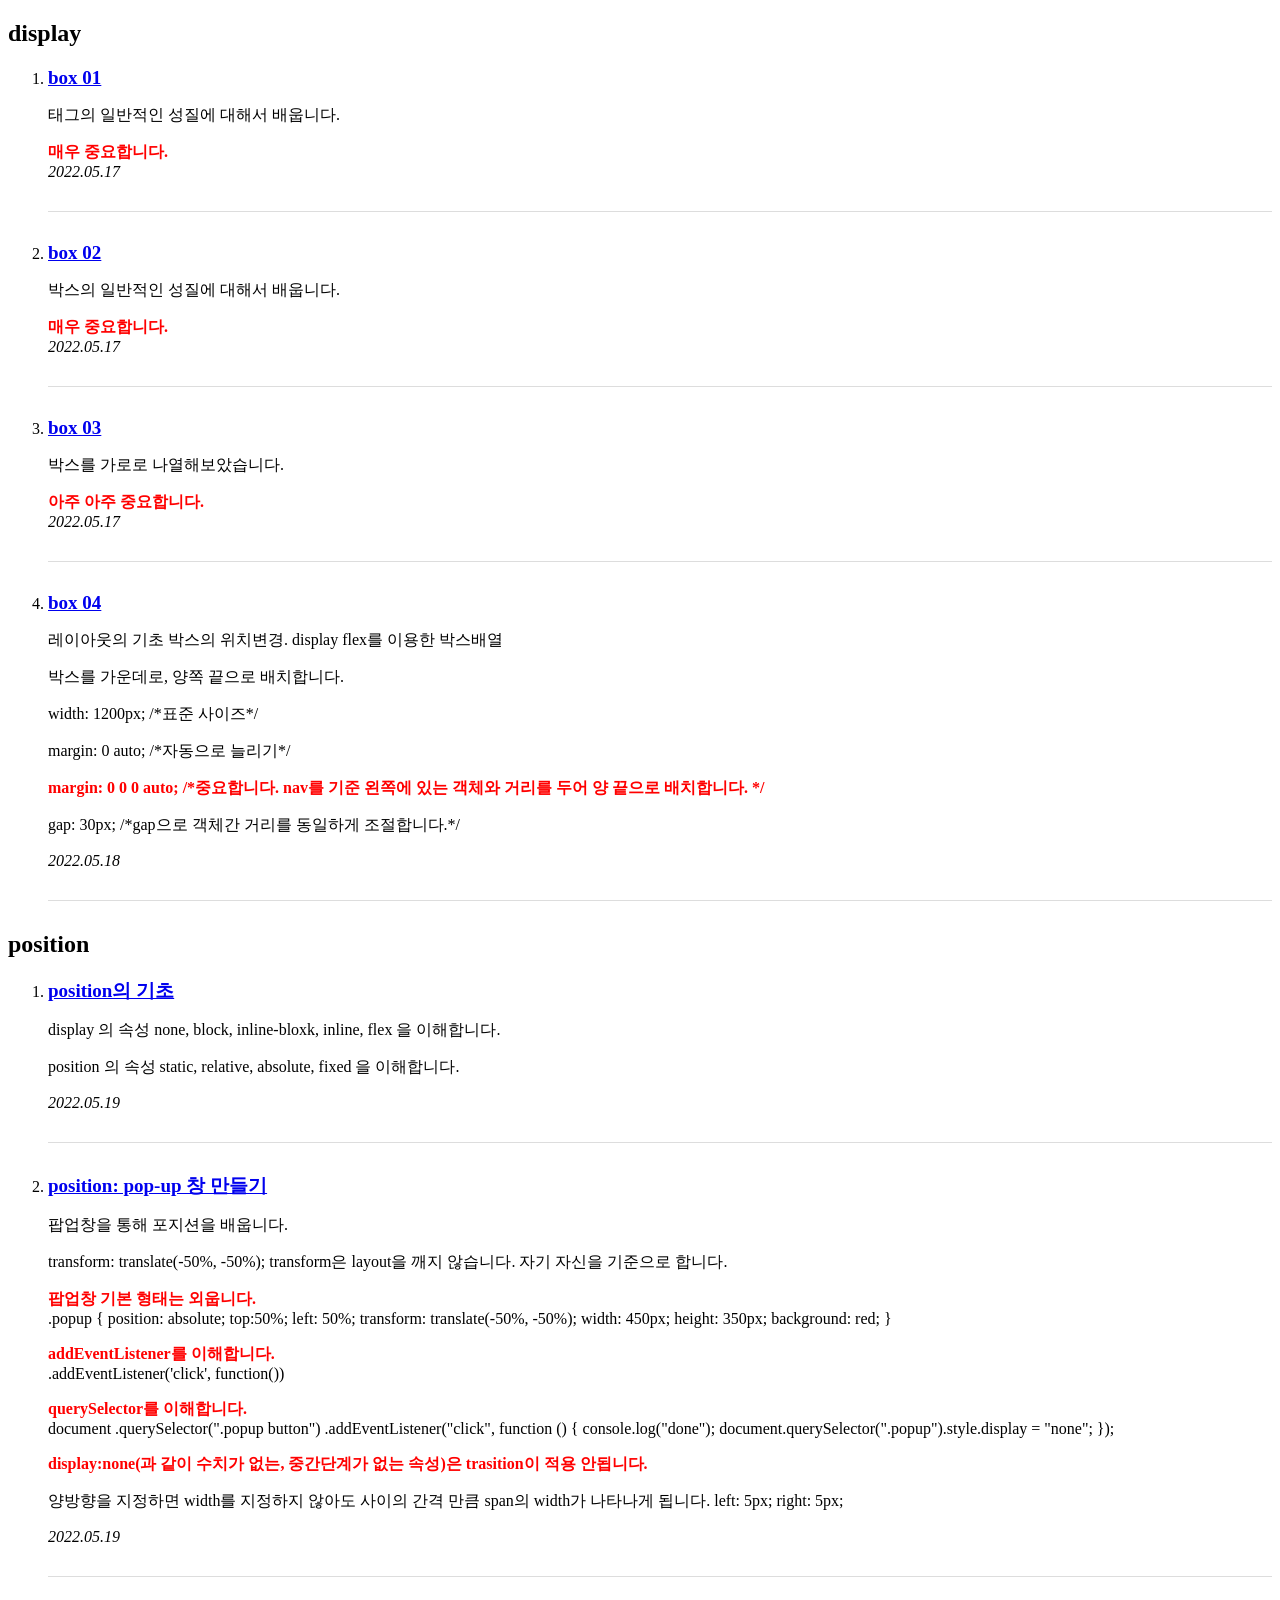
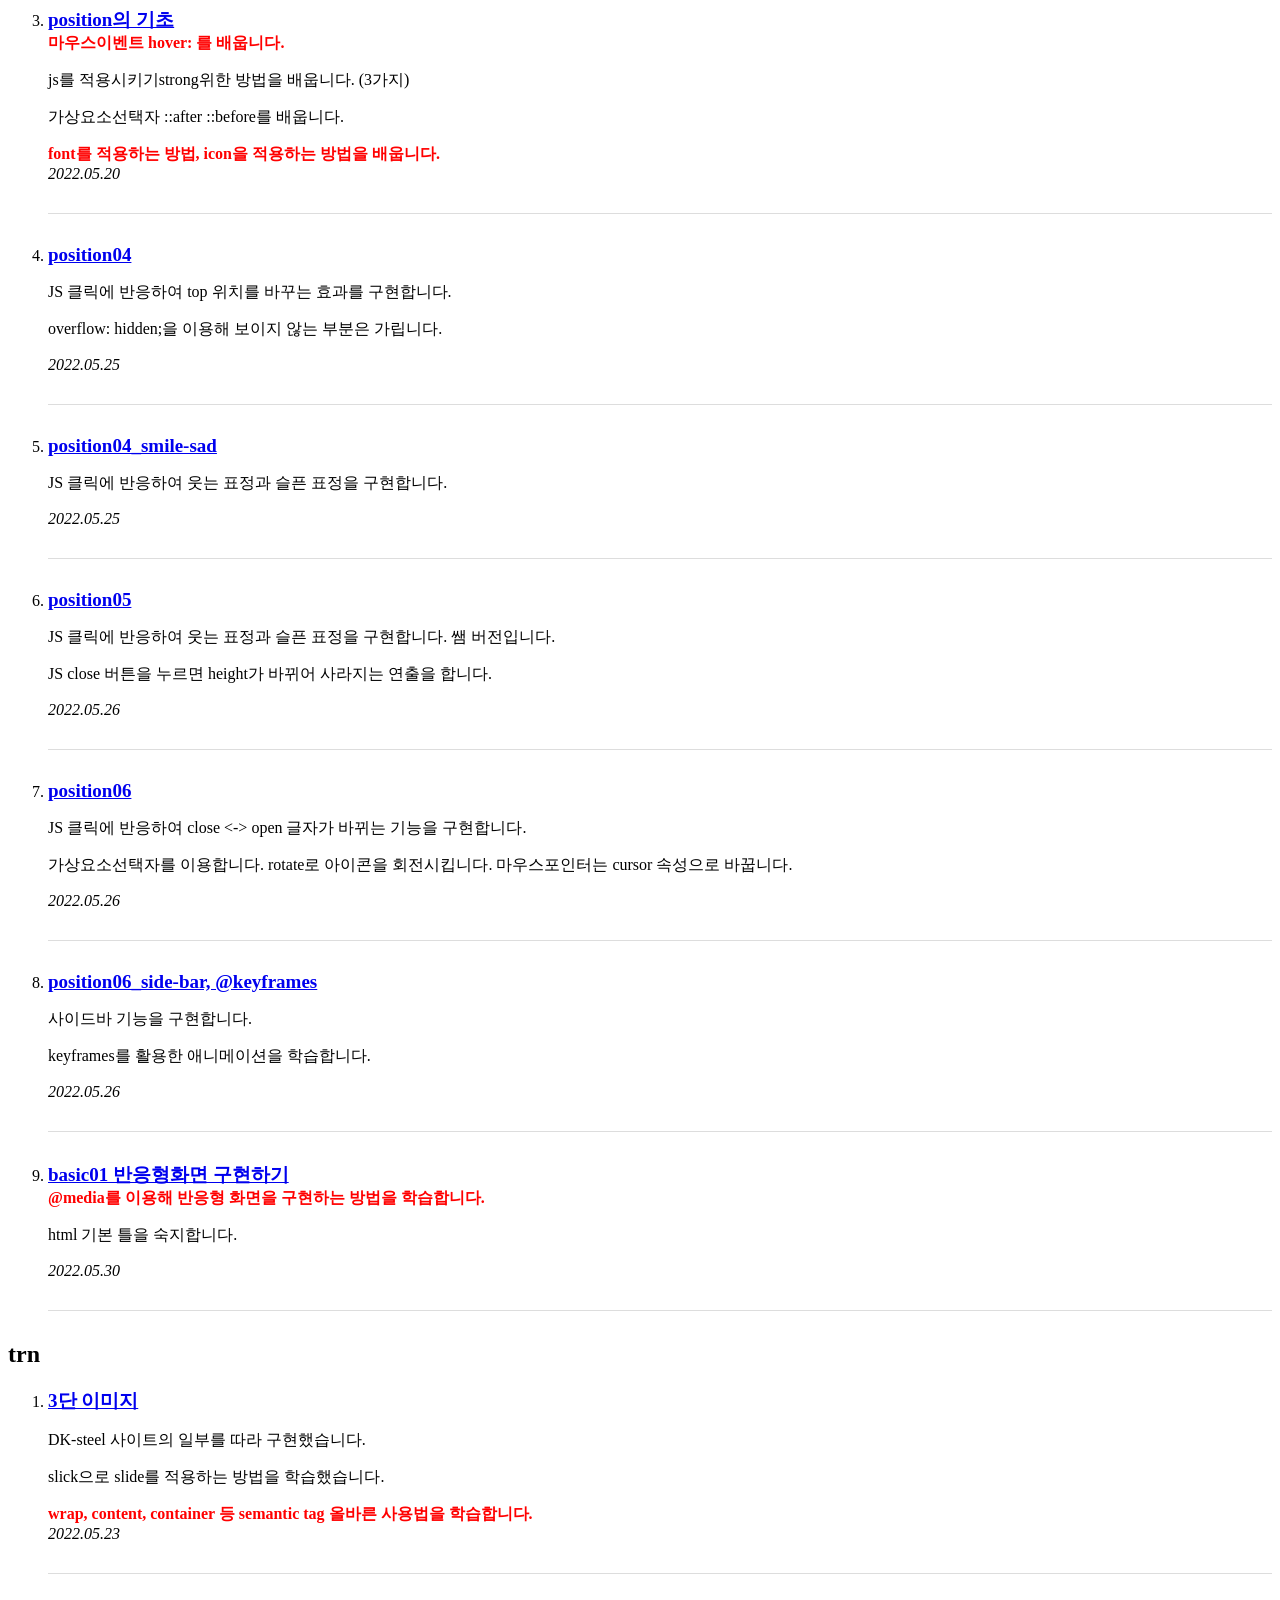
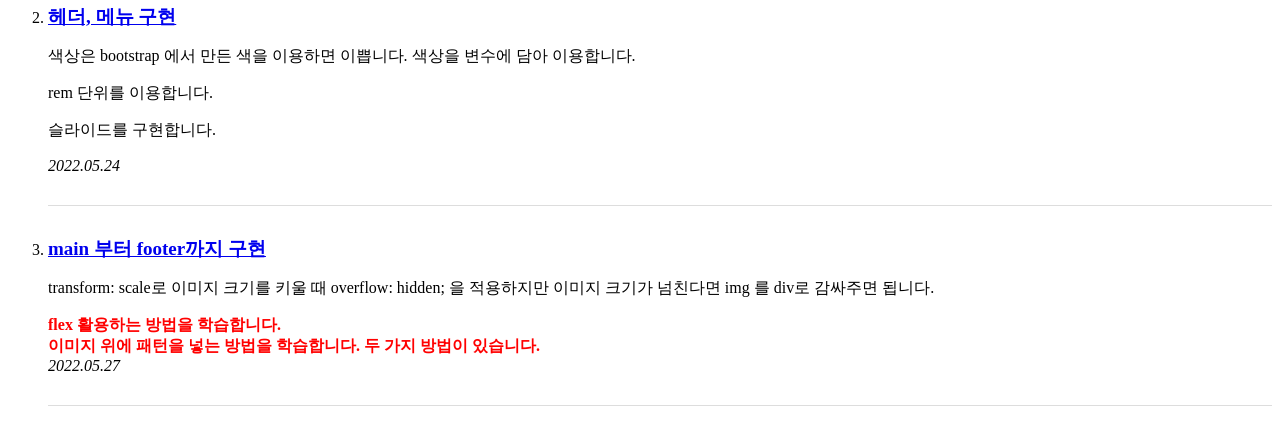
==== commit dc69f6c6: "반응형 화면 구현" ====
--- a/document/index.html
+++ b/document/index.html
@@ -174,6 +174,16 @@
               <p> 사이드바 기능을 구현합니다. </p>
               <p> keyframes를 활용한 애니메이션을 학습합니다.</p>
               <em>2022.05.26</em>
+      </li>
+      <li>
+        <!--       
+                2022.05.30 young
+                반응형 화면 구현하기
+              -->
+              <a href="./doc/basic01.html">basic01 반응형화면 구현하기</a>
+              <strong> @media를 이용해 반응형 화면을 구현하는 방법을 학습합니다. </strong>
+              <p>html 기본 틀을 숙지합니다.</p>
+              <em>2022.05.30</em>
       </li>
     </ol>
     <h2>trn</h2>
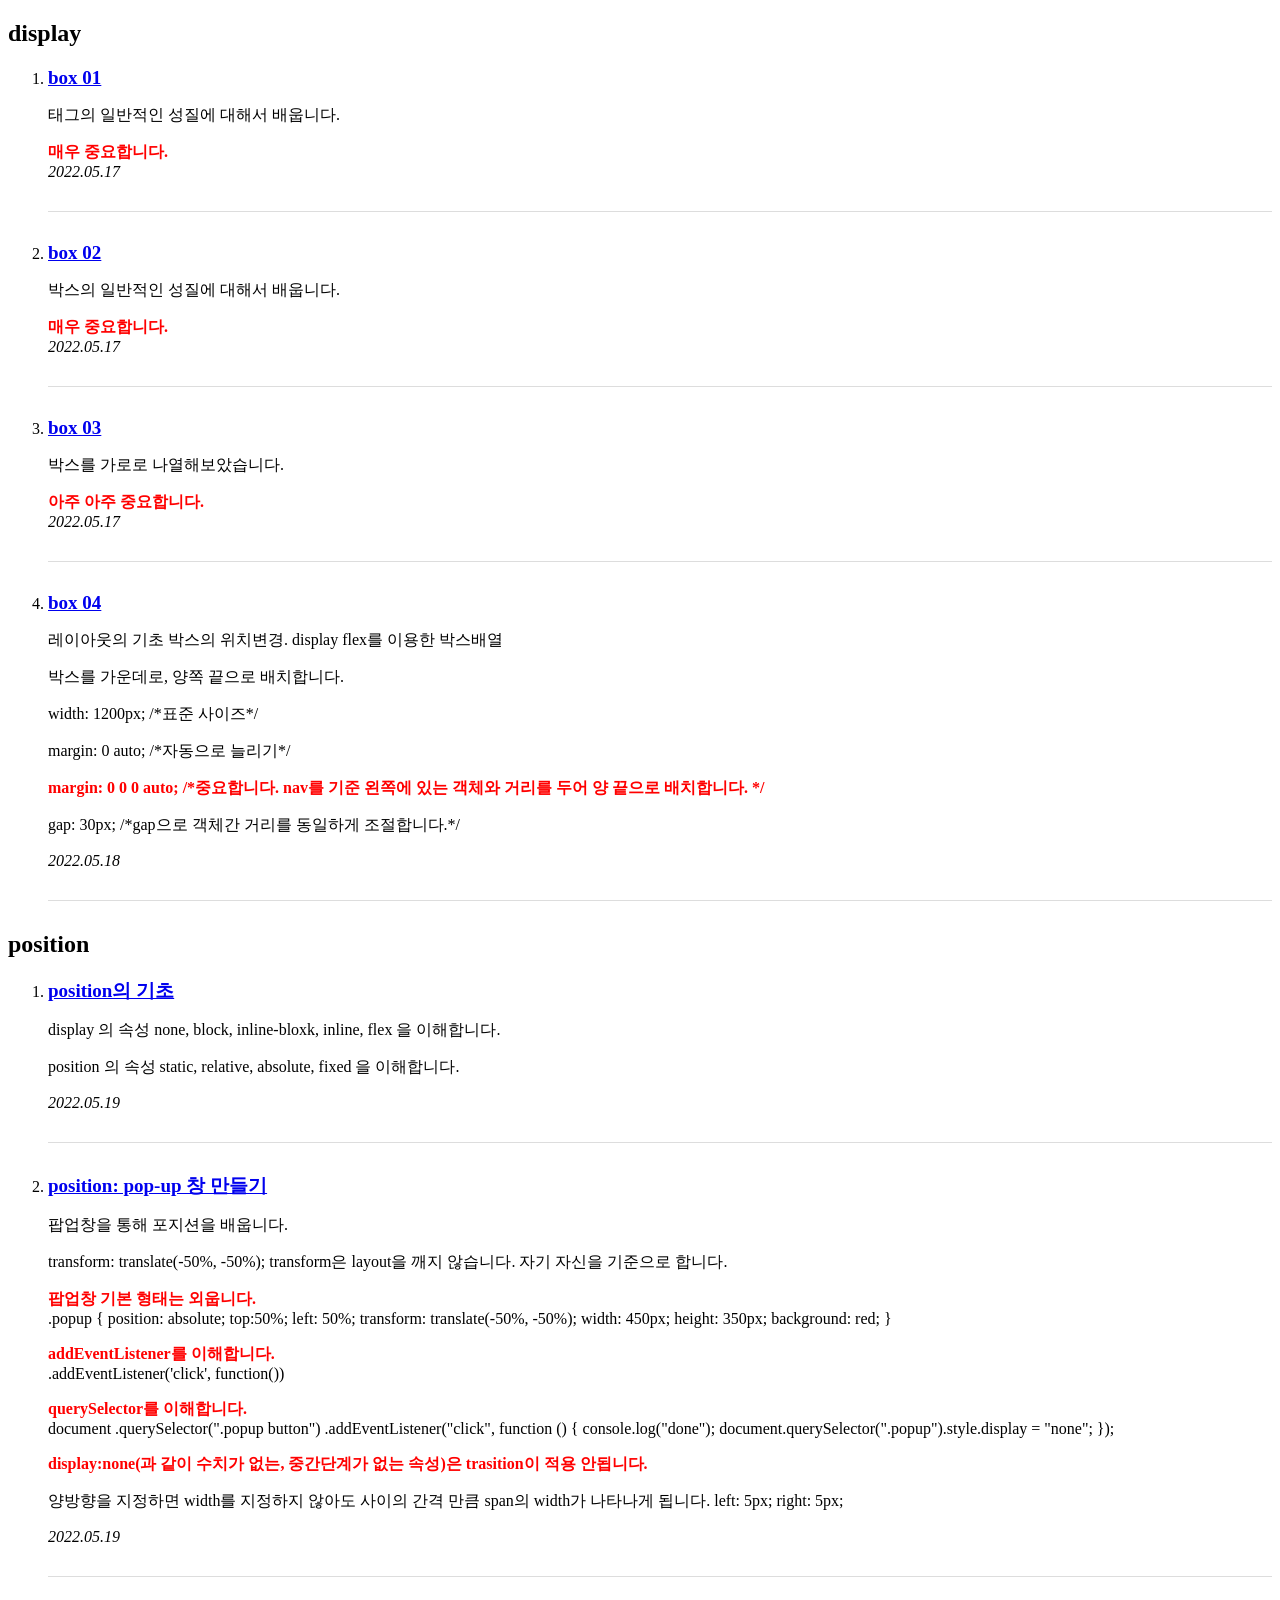
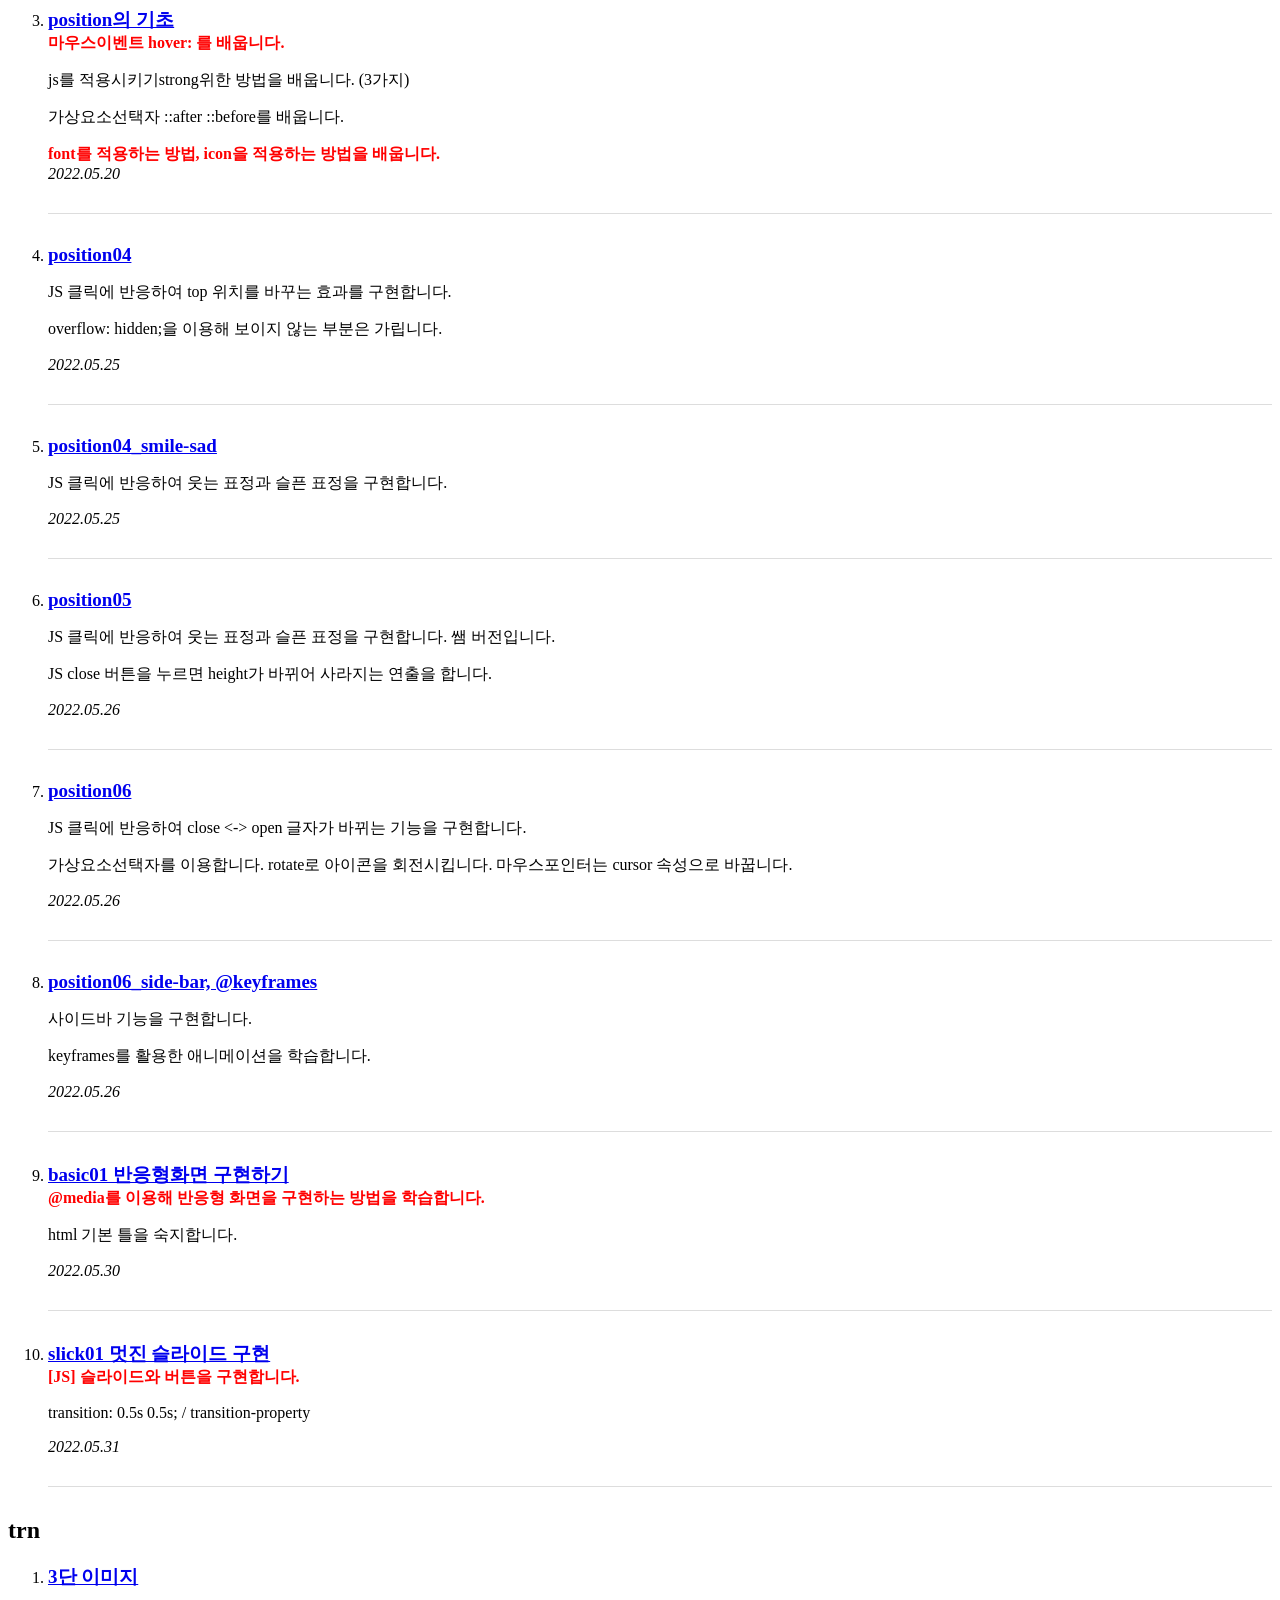
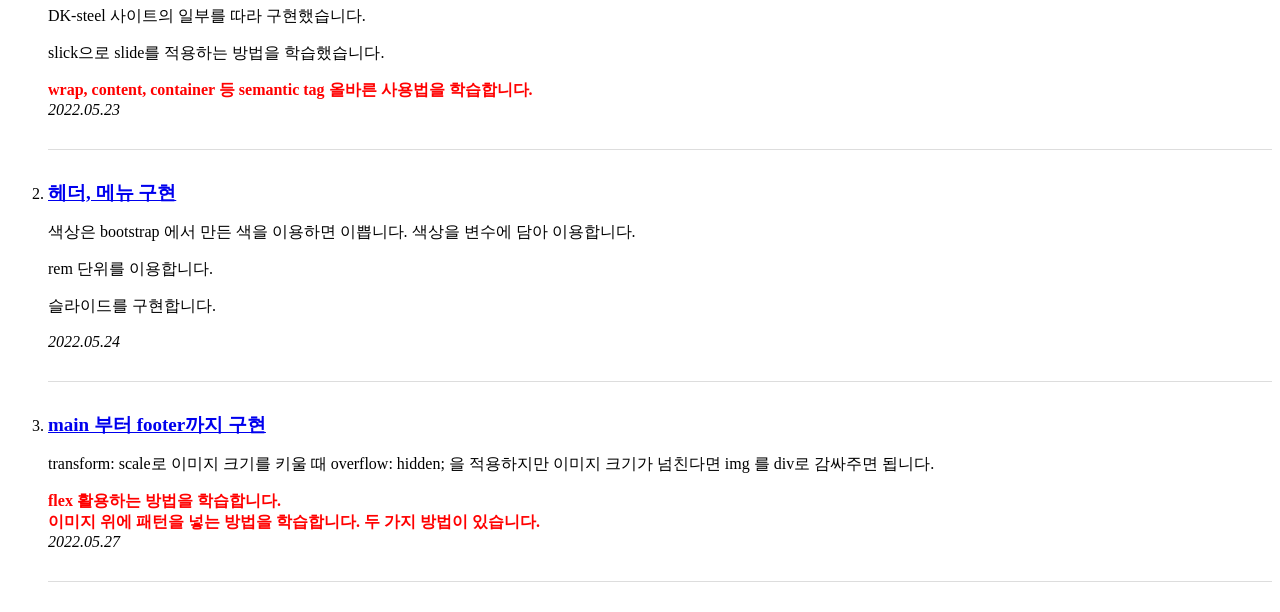
==== commit a2760fd2: "멋진 슬라이드 구현 [js 활용]" ====
--- a/document/index.html
+++ b/document/index.html
@@ -184,6 +184,16 @@
               <strong> @media를 이용해 반응형 화면을 구현하는 방법을 학습합니다. </strong>
               <p>html 기본 틀을 숙지합니다.</p>
               <em>2022.05.30</em>
+      </li>
+      <li>
+        <!--       
+                2022.05.31 young
+                슬라이드 멋지게 구현하기
+              -->
+              <a href="./doc/slick01.html">slick01 멋진 슬라이드 구현</a>
+              <strong> [JS] 슬라이드와 버튼을 구현합니다. </strong>
+              <p>transition: 0.5s 0.5s; / transition-property </p>
+              <em>2022.05.31</em>
       </li>
     </ol>
     <h2>trn</h2>
